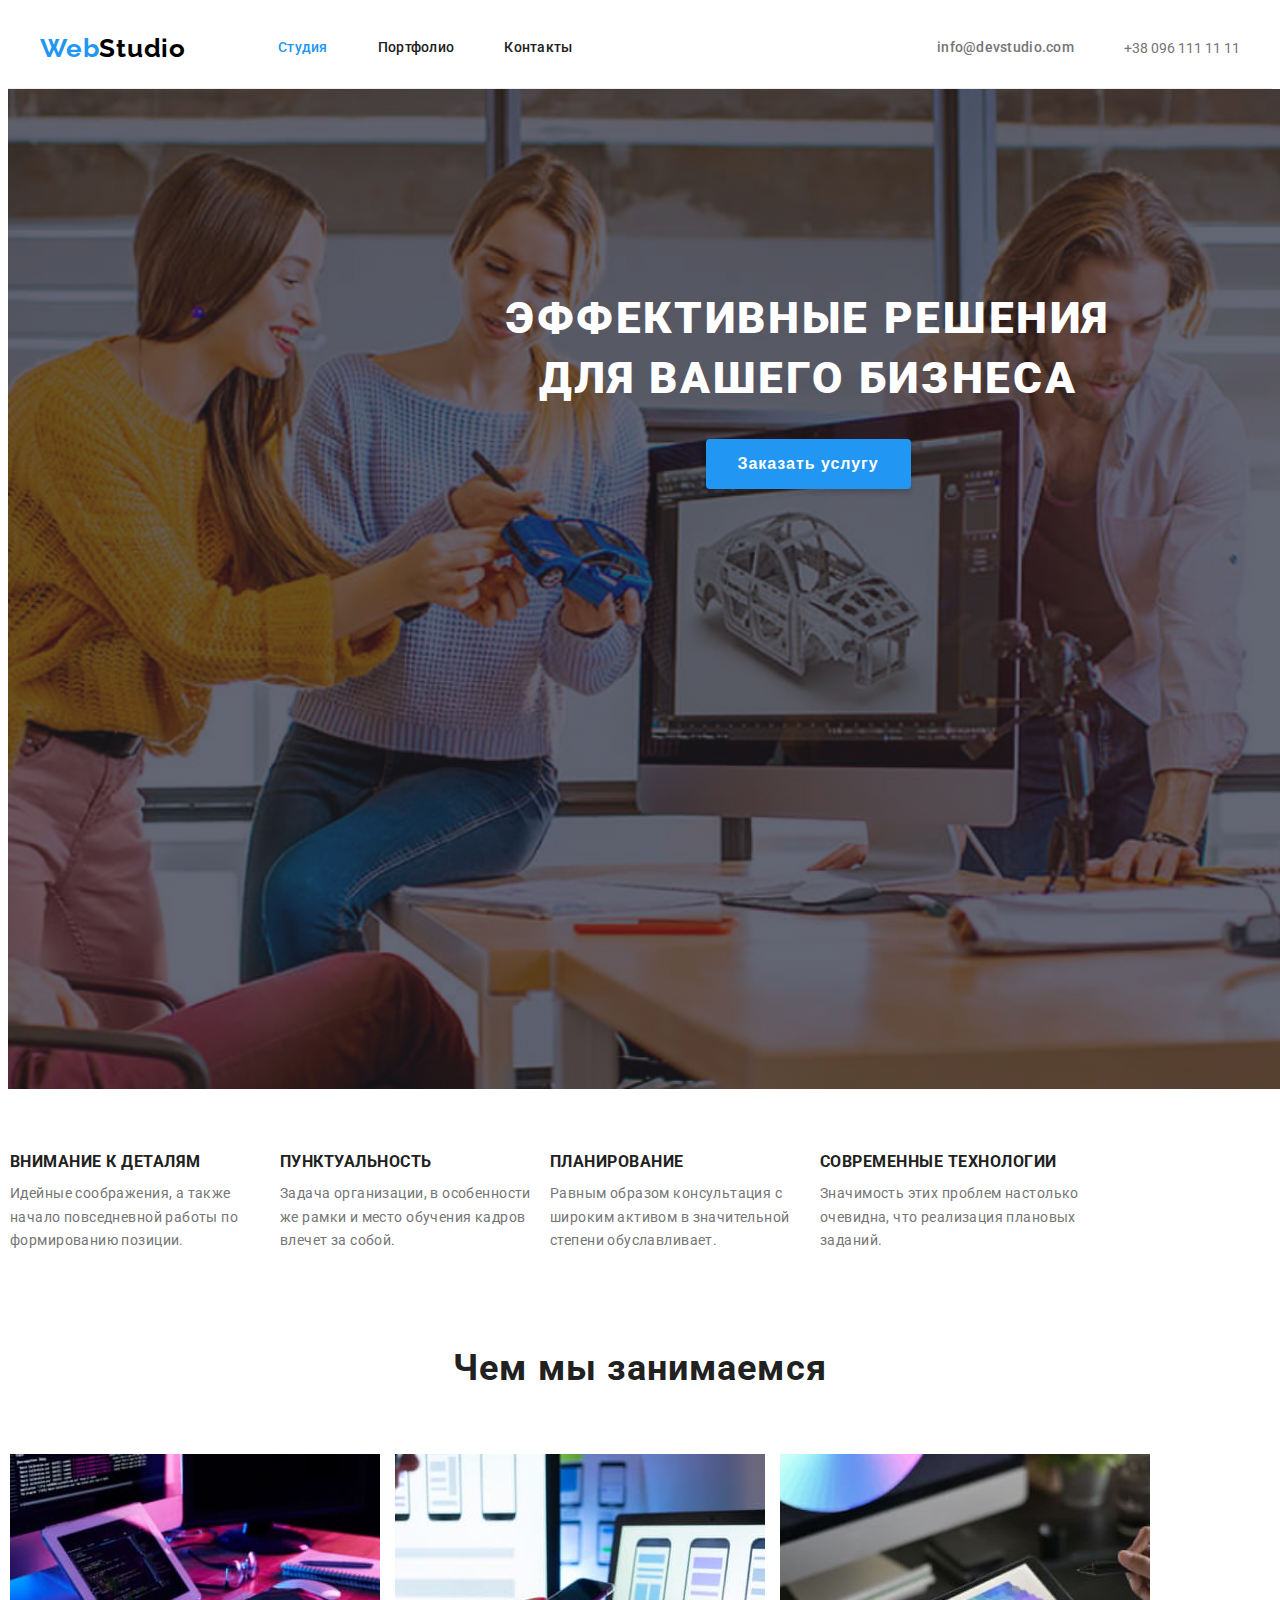
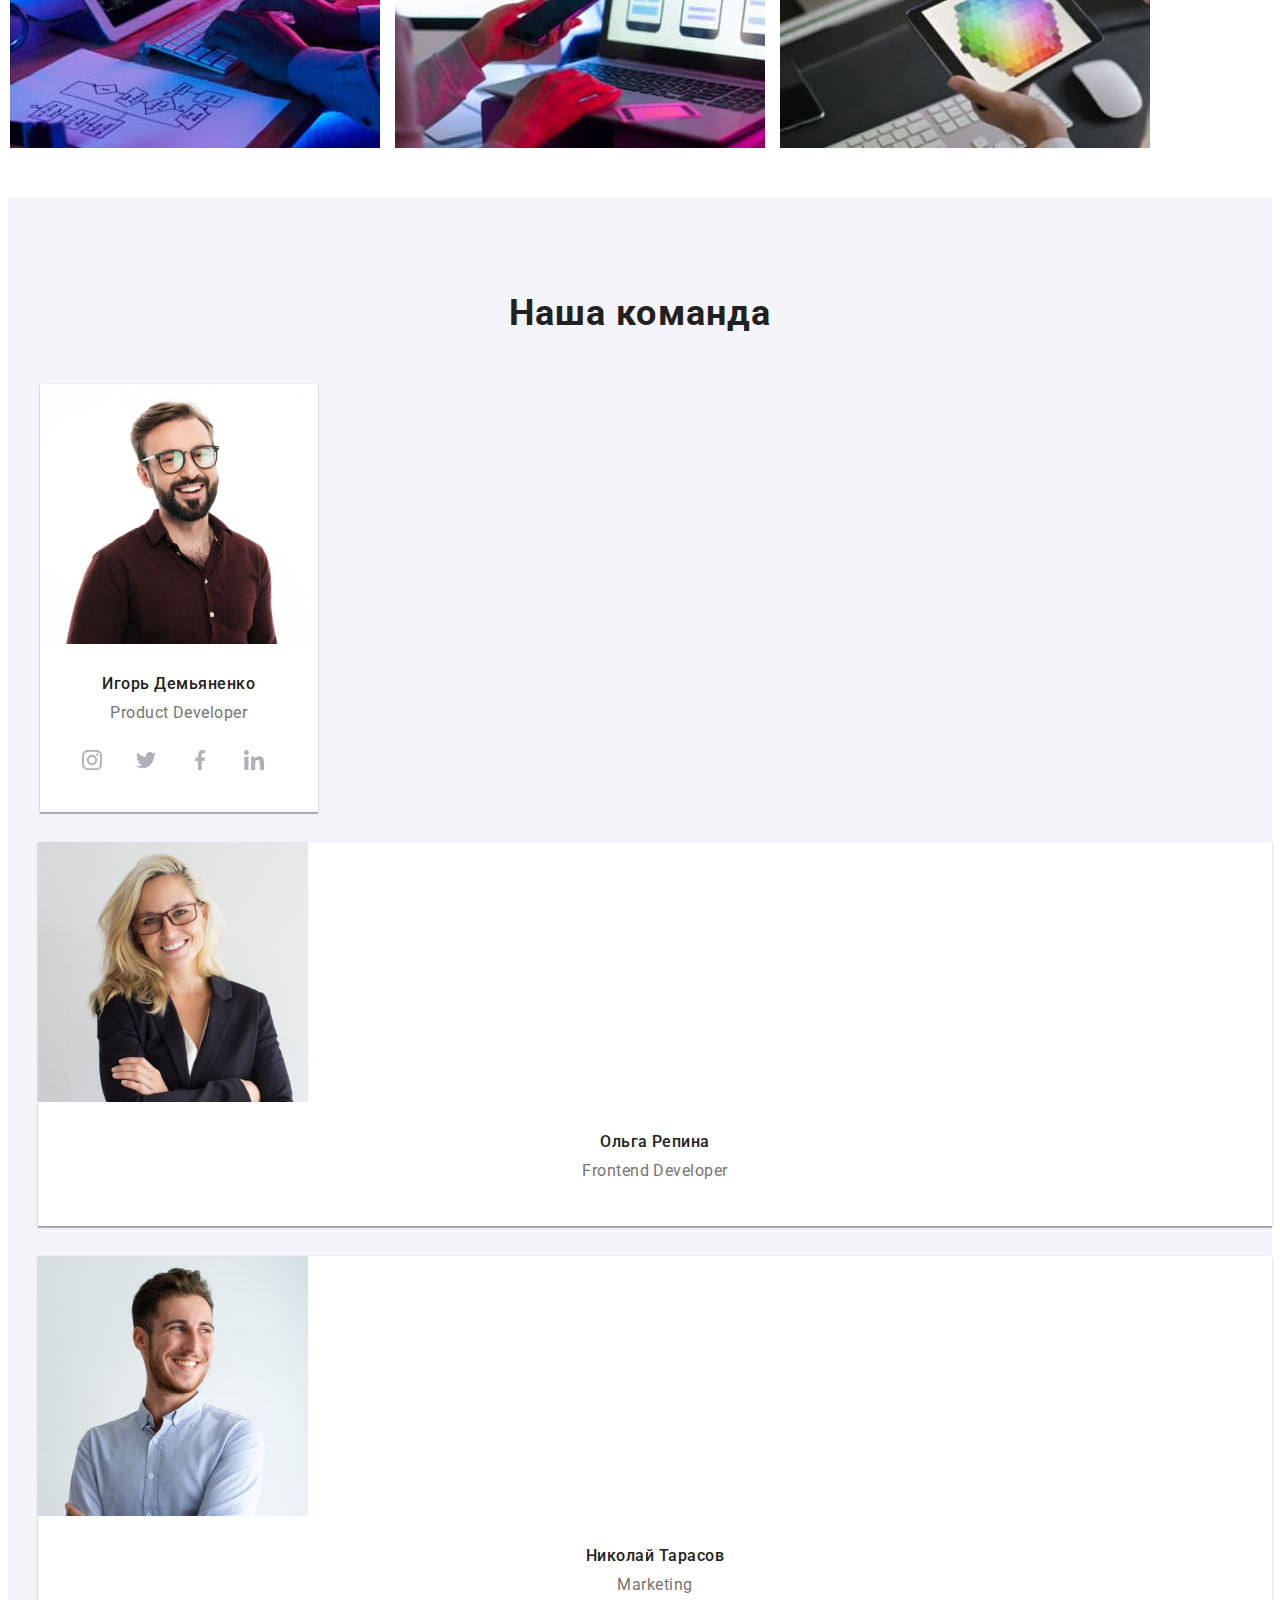
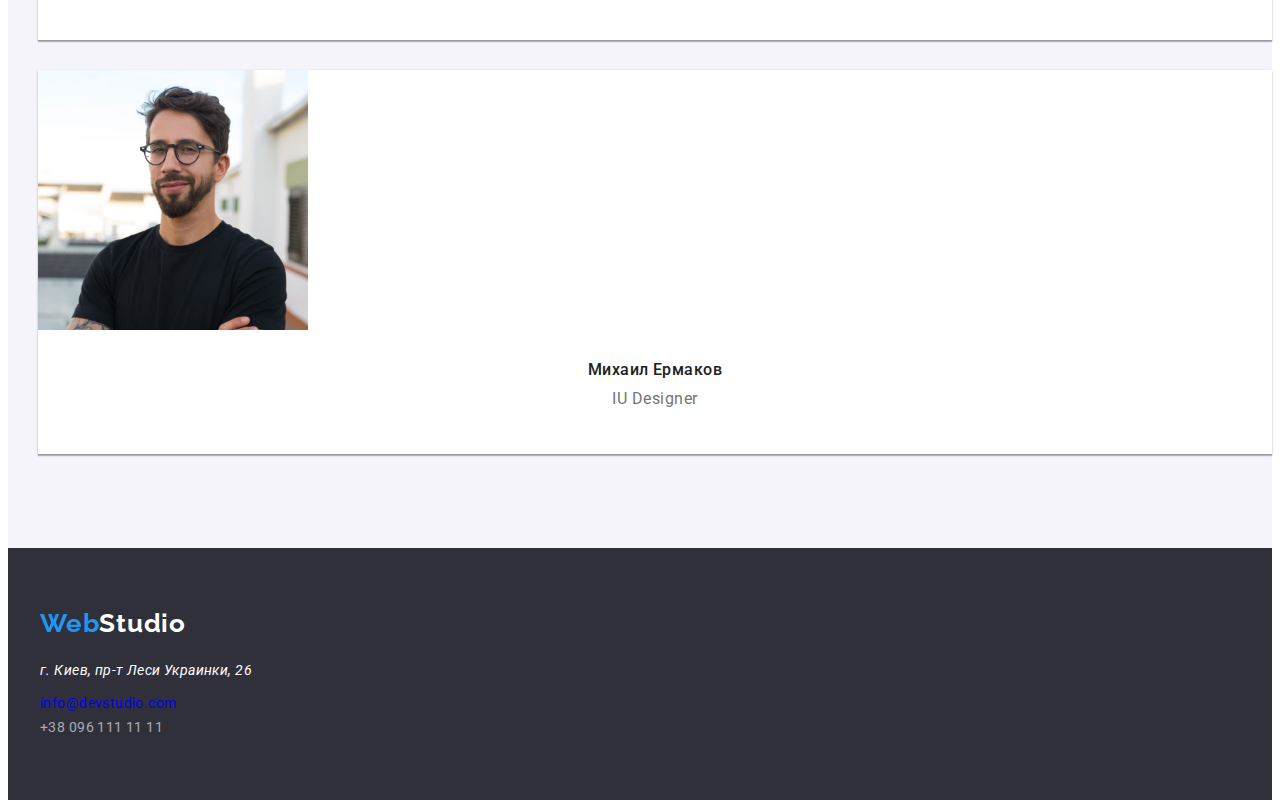
==== index.html @ 24866e7b "test" ====
<!DOCTYPE html>
<html lang="ru">

<head>
    <meta charset="UTF-8">
    <meta http-equiv="X-UA-Compatible" content="IE=edge">
    <meta name="viewport" content="width=device-width, initial-scale=1.0">
    <title>WebStudio</title>
    <link rel="preconnect" href="https://fonts.gstatic.com">
    <link
        href="https://fonts.googleapis.com/css2?family=Raleway:wght@700&family=Roboto:ital,wght@0,500;0,700;0,900;1,400&display=swap"
        rel="stylesheet">
    <link rel="stylesheet" href="https://cdnjs.cloudflare.com/ajax/libs/modern-normalize/1.1.0/modern-normalize.min.css"
        integrity="sha512-wpPYUAdjBVSE4KJnH1VR1HeZfpl1ub8YT/NKx4PuQ5NmX2tKuGu6U/JRp5y+Y8XG2tV+wKQpNHVUX03MfMFn9Q=="
        crossorigin="anonymous" referrerpolicy="no-referrer" />
    <link rel="stylesheet" href="./css/styles.css">
</head>

<body>
    <!-- HEADER -->
    <header class="header">
        <div class="conatainer-header container">
            <nav class="header-nav">
                <a class="logo-link common-link" href="./index.html">Web<span class="studio">Studio</span></a>
                <ul class="menu list">
                    <li class="menu-link-list">
                        <a class="menu-link link active-link" href="./index.html">Студия</a>
                    </li>
                    <li class="menu-link-list">
                        <a class="menu-link link" href="./portfolio.html">Портфолио</a>
                    </li>
                    <li class="menu-link-list">
                        <a class="menu-link link" href="">Контакты</a>
                    </li>
                </ul>
            </nav>
            <ul class="header-contacts list">
                <li>
                    <a class="mail-link link" href="mailto:info@devstudio.com">info@devstudio.com</a>
                </li>
                <li>
                    <a class="tel-link link" href="tel:+380961111111">+38 096 111 11 11</a>
                </li>
            </ul>

        </div>
    </header>
    <!-- END HEADER -->
    <main>
        <!-- HERO -->
        <section class="hero hero-ground">
            <h1 class="hero-title">
                Эффективные решения <br />
                для вашего бизнеса
            </h1>
            <div>
                <button class="modal-button" type="button">Заказать услугу</button>
            </div>
        </section>
        <!--HERO-END-->
        <!-- ABOUT -->
        <section class="section">
            <div class="container">
                <ul class="about-list">
                    <li class="about-list-element">
                        <h3 class="about-paragraph">Внимание к деталям</h3>
                        <p class="about-description">
                            Идейные соображения, а также начало повседневной работы по
                            формированию позиции.
                        </p>
                    </li>
                    <li class="about-list-element">
                        <h3 class="about-paragraph">Пунктуальность</h3>
                        <p class="about-description">
                            Задача организации, в особенности же рамки и место обучения кадров влечет за собой.
                        </p>
                    </li>
                    <li class="about-list-element">
                        <h3 class="about-paragraph">Планирование</h3>
                        <p class="about-description">
                            Равным образом консультация с широким активом в значительной степени обуславливает.
                        </p>
                    </li>
                    <li class="about-list-element">
                        <h3 class="about-paragraph">Современные технологии</h3>
                        <p class="about-description">
                            Значимость этих проблем настолько очевидна, что реализация плановых заданий.
                        </p>
                    </li>
                </ul>
            </div>
        </section>
        <!-- ABOUT -->
        <!--WHAT WE DO-->
        <section>
            <h2 class="section what-we-do">Чем мы занимаемся</h2>
            <div class="container">
                <ul class="wwd-cotainer">
                    <li class="wwd-img">
                        <img src="./images/what-we-do/wwd-1.jpg" alt="клавиатура" width="370" height="294" />
                    </li>
                    <li class="wwd-img">
                        <img src="./images/what-we-do/wwd-2.jpg" alt="ноутбук" width="370" height="294" />
                    </li>
                    <li class="wwd-img">
                        <img src="./images/what-we-do/wwd-3.jpg" alt="планшет" width="370" height="294" />
                    </li>
                </ul>
            </div>
        </section>
        <!--END WHAT WE DO-->
        <!--OUR TEAM-->
        <section class="section our-team">
            <div class="container">
                <h2 class="our-team-list">Наша команда</h2>
                <ul class="our-team-blocks list">
                    <li class="our-team-persons-wrapper">
                        <img src="./images/team/igor-demyanenko-1.jpg" alt="Игорь Демьяненко" width="270"
                            height="260" />
                        <div class="our-team-thumb">
                            <h3 class="teamate-name">Игорь Демьяненко</h3>
                            <p class="teamate-position" lang="en">Product Developer</p>
                            <ul class="social-link-list list">
                                <li class="social-link-item">
                                    <a href="" class="social-link">
                                        <svg class="social-link-icon">
                                            <use href="./images/sprite.svg#icon-instagram"></use>
                                        </svg>
                                    </a>
                                </li>
                                <li class="social-link-item">
                                    <a href="" class="social-link">
                                        <svg class="social-link-icon">
                                            <use href="./images/sprite.svg#icon-twitter"></use>
                                        </svg>
                                    </a>
                                </li>
                                <li class="social-link-item">
                                    <a href="" class="social-link">
                                        <svg class="social-link-icon">
                                            <use href="./images/sprite.svg#icon-facebook"></use>
                                        </svg>
                                    </a>
                                </li>
                                <li class="social-link-item">
                                    <a href="" class="social-link">
                                        <svg class="social-link-icon">
                                            <use href="./images/sprite.svg#icon-linkedin"></use>
                                        </svg>
                                    </a>
                                </li>
                            </ul>


                </ul>

            </div>
            <li class="our-team-persons-wrapper">
                <img src="./images/team/olga-repina-2.jpg" alt="Ольга Репина" width="270" height="260" />
                <div class="our-team-thumb">
                    <h3 class="teamate-name">Ольга Репина</h3>
                    <p class="teamate-position" lang="en">Frontend Developer</p>
                </div>
            <li class="our-team-persons-wrapper">
                <img src="./images/team/nikolay-tarasov-3.jpg" alt="Николай Тарасов" width="270" height="260" />
                <div class="our-team-thumb">
                    <h3 class="teamate-name">Николай Тарасов</h3>
                    <p class="teamate-position" lang="en">Marketing</p>
                </div>
            </li>
            <li class="our-team-persons-wrapper">
                <img src=" ./images/team/mihail-ermakov-4.jpg" alt="Михаил Ермаков" width="270" height="260" />
                <div class="our-team-thumb">
                    <h3 class="teamate-name">Михаил Ермаков</h3>
                    <p class="teamate-position" lang="en">IU Designer</p>

                    </ul>
                </div>
            </li>
            </ul>
            </div>
        </section>
        <!--END OUR TEAM-->
        <!--Our clients-->
        <!--END Our clients-->
    </main>

    <!--FOOTER-->
    <footer class="footer">
        <div class="container">
            <a class="logo-link link" href="./index.html"> Web<span class="logo-studio-footer">Studio</span></a>
            <address>
                <ul>
                    <li class="adress-list-link margin-addres">
                        <a class="adress-link link" href="https://goo.gl/maps/QvbrtsybP3qZeNid7" target="_blank"
                            rel="noopener noreferrer">г. Киев, пр-т Леси Украинки, 26</a>
                    </li>
                    <li class="adress-link mail link">
                        <a class="adress-list-link" href="mailto:info@devstudio.com">info@devstudio.com</a>
                    </li>
                    <li class="adress-list-link">
                        <a class="adress-link link tel" href="tel:+380961111111">+38 096 111 11 11</a>
                    </li>
                </ul>
            </address>
        </div>
    </footer>

</html>
---- css/styles.css ----
/*==GENERAL RULES==*/
:root {
  --accent-color: #2196f3;
  --title-text-color: #ffffff;
  --line: #ececec;
  --secondary-font: 'Raleway', sans-serif;
  --studio-logo: #000000;
  --primary-color: #212121;
  --hero-background: #c4c4c4;
  --hero-gradient: rgba(47, 48, 58, 0.4), rgba(47, 48, 58, 0.4);
  --hero-button: rgba(0, 0, 0, 0.15);
  --margin: 30px;
  --grey-text-color: #757575;
  --our-team-background: #f5f4fa;
  --box-shadow: 0px 1px 3px rgba(0, 0, 0, 0.12), 0px 1px 1px rgba(0, 0, 0, 0.14),
    0px 2px 1px rgba(0, 0, 0, 0.2);
  --background-grey-color: #2f303a;
  --contacts-footer-color: rgba(255, 255, 255, 0.6);
  --porfolio-nav-link-color: #f5f4fa;
  --portfolio-description-color: #eeeeee;
  --porfolio-nav-link-shadow: 0px 3px 1px rgba(0, 0, 0, 0.1), 0px 1px 2px rgba(0, 0, 0, 0.08),
    0px 2px 2px rgba(0, 0, 0, 0.12);
  --social-links: #afb1b8;
  --social-links-bg-f: rgba(255, 255, 255, 0.1);
  --box-shadow: 0px 1px 3px rgba(0, 0, 0, 0.12), 0px 1px 1px rgba(0, 0, 0, 0.14),
    0px 2px 1px rgba(0, 0, 0, 0.2);
}
body {
  font-family: 'Roboto', sans-serif;
  font-style: normal;
  font-weight: 400;
  font-size: 14px;
  color: var(--primary-color);
}
h1,
h2,
h3,
p,
a {
  margin-top: 0;
  margin-bottom: 0;
}
ul,
ol {
  margin-top: 0;
  margin-bottom: 0;
  padding-left: 0;
}
img {
  display: block;
  max-width: 100%;
}

li {
  list-style-type: none;
}

a {
  text-decoration: none;
}
.container {
  width: 1200px;
  margin-left: auto;
  margin-right: auto;
  padding-left: 15px;
  padding-right: 15px;
}

.section {
  padding-top: 94px;
  padding-bottom: 94px;
}

.list {
  list-style: none;
}

.common-link {
  text-decoration: none;
  color: inherit;
}
/*===END GENERAL RULES===*/
/*=====HEADER=====*/
.header {
  background-color: var(--title-text-color);
  border-bottom: 1px solid var(--line);
}
.conatainer-header {
  display: flex;
  align-items: center;
}
.link {
  text-decoration: none;
  color: inherit;
}
/*=HEADER-NAV=*/
.header-nav {
  display: flex;
  align-items: center;
}
.logo-link {
  font-family: inherit;
  font-style: inherit;
  font-weight: 700;
  font-family: var(--secondary-font);
  font-size: 26px;
  line-height: 1.19;
  letter-spacing: 0.03em;
  color: var(--accent-color);
}
.studio {
  color: var(--studio-logo);
}
.header-nav .logo-link {
  margin-right: 92px;
}
.menu {
  display: flex;
  align-items: center;
}
.menu-link-list:not(:last-child) {
  margin-right: 50px;
}
.menu-link-list {
  color: var(--primary-color);
}
.menu-link.active-link {
  color: var(--accent-color);
}
.menu-link:hover,
.menu-link:focus {
  color: var(--accent-color);
}
.menu-link,
.mail-link,
.tel-link-header {
  display: inline-block;
  padding-top: 32px;
  padding-bottom: 32px;
  font-weight: 500;
  line-height: 1.14;
  letter-spacing: 0.02em;
}
/*=END-HEADER-NAV=*/
/*=HEADER-CONTACTS=*/
.header-contacts {
  display: flex;
  align-items: center;
  margin-left: auto;
}
.mail-link {
  display: flex;
  align-items: center;
}
.mail-link {
  margin-right: 50px;
}
.mail-link,
.tel-link {
  color: var(--grey-text-color);
}
.mail-link:hover,
.mail-link:focus {
  color: var(--accent-color);
}
.tel-link-header:hover,
.tel-link-header:focus {
  color: var(--accent-color);
}
.menu-icon {
  margin-right: 10px;
}
.menu-icon {
  fill: var(--grey-text-color);
}

.mail-link:hover .menu-icon,
.mail-link:focus .menu-icon {
  fill: var(--accent-color);
}
/*=END-HEADER-CONTACTS=*/
/*=====END HEADER=====*/
/*=====HERO=====*/
.hero {
  background-color: var(--hero-background);
  text-align: center;
  padding-top: 200px;
  padding-bottom: 200px;
}
.hero-ground {
  height: 600px;
  width: 1600px;
  margin-left: auto;
  margin-right: auto;

  background-image: linear-gradient(var(--hero-gradient)),
    url('../images/background/hero-back-or.png');
  background-size: cover;
  background-position: center;
  background-repeat: no-repeat;
}
.hero-title {
  letter-spacing: 0.06em;
  text-transform: uppercase;
  margin-bottom: 30px;
  color: var(--title-text-color);
  font-weight: 900;
  font-size: 44px;
  line-height: 1.36;
}
.modal-button {
  font-weight: 700;
  font-size: 16px;
  line-height: 1.88;
  /* identical to box height, or 187% */

  display: inline-block;
  align-items: center;
  text-align: center;
  letter-spacing: 0.06em;

  color: var(--title-text-color);
}
.modal-button {
  cursor: pointer;
  background-color: var(--accent-color);
  box-shadow: 0px 4px 4px var(--hero-button);
  border-radius: 4px;
  padding-left: 32px;
  padding-right: 32px;
  padding-top: 10px;
  padding-bottom: 10px;
  border: none;
}
/*==========END HERO========*/

/*===========ABOUT==========*/
.about-list {
  display: flex;
  flex-wrap: wrap;
  margin-top: calc(-1 * var(--margin));
  margin-left: calc(-1 * var(--margin));
}
.about-list-element {
  /* width: 270px; */
  width: 270px;
}
.about-list-element {
  display: flex;
  flex-wrap: wrap;
  justify-content: space-between;
}
.about-paragraph {
  font-weight: 700;
  line-height: 1.14;
  letter-spacing: 0.03em;
  text-transform: uppercase;
  margin-bottom: 10px;
}
.about-description {
  line-height: 1.71;
  letter-spacing: 0.03em;
  color: var(--grey-text-color);
}
/*===========END ABOUT==========*/
/*===========WHAT WE DO==========*/
/*=========== END WHAT WE DO==========*/
.what-we-do {
  padding-top: 0px;
}
.what-we-do,
.our-team {
  font-weight: 700;
  font-size: 36px;
  line-height: 1.17;
  text-align: center;
  letter-spacing: 0.03em;
}

.wwd-cotainer {
  margin-bottom: 50px;
}

.wwd-cotainer {
  display: flex;
  flex-wrap: wrap;
  margin-top: calc(-1 * var(--margin));
  margin-left: calc(-1 * var(--margin));
}

.wwd-img:not(:last-child) {
  width: 370px;
  height: 294px;
  margin-right: 15px;
}

/*=========== END WHAT WE DO==========*/
/*=========== OUR TEAM==========*/
.our-team {
  background-color: var(--our-team-background);
}
.our-team-list {
  font-weight: 700;
  font-size: 36px;
  line-height: 1.17;
  text-align: center;
  letter-spacing: 0.03em;
}
.our-team-list {
  margin-bottom: 50px;
}
.teamate-name,
.teamate-position {
  font-weight: 500;
  font-size: 16px;
  line-height: 1.19;
  text-align: center;
  letter-spacing: 0.03em;
  margin-bottom: 10px;
}
.teamate-position {
  font-weight: 400;
  letter-spacing: 0.03em;
  margin-bottom: 16px;
  color: var(--grey-text-color);
}
.our-team-persons-wrapper {
  flex-basis: calc(100% / 4 - 30px);
  margin-top: var(--margin);
  margin-left: var(--margin);
  background: var(--title-text-color);

  box-shadow: var(--box-shadow);
}
.our-team-thumb {
  padding: 30px;
}
.our-team-blocks {
  display: flex;
  flex-wrap: wrap;
  margin-top: calc(-1 * var(--margin));
  margin-left: calc(-1 * var(--margin));
}

/*social-links*/
.social-link-list {
  display: flex;
}

.social-link-item:not(:last-child) {
  margin-right: 10px;
}

.social-link-item {
  width: 44px;
  height: 44px;
}

.social-link {
  display: flex;
  justify-content: center;
  align-items: center;
  width: 100%;
  height: 100%;
  border-radius: 50%;
  background-color: var(--title-text-color);
}

.social-link:hover,
.social-link:focus {
  background-color: var(--accent-color);
}

.social-link:hover .social-link-icon,
.social-link:focus .social-link-icon {
  fill: var(--title-text-color);
}

.social-link-icon {
  width: 20px;
  height: 20px;
  fill: var(--social-links);
}
/*END social links==*/

/*===========END OUR TEAM==========*/

/*============= Our clients==============*/
.clients-list {
  display: flex;
  margin-top: calc(-1 * var(--margin));
  margin-left: calc(-1 * var(--margin));
}

.clients-list-items {
  flex-basis: calc(100% / 4 - 30px);
  margin-top: var(--margin);
  margin-left: var(--margin);
}

.clients-links {
  display: flex;
  justify-content: center;
  align-items: center;
  width: 170px;
  height: 92px;
  border: 1px solid var(--social-links);
  border-radius: 4px;
}

.clients-links-icons {
  fill: var(--social-links);
}

.clients-links:hover,
.clients-links:focus {
  border: 1px solid var(--accent-color);
  border-radius: 4px;
}

.clients-links:hover .clients-links-icons,
.clients-links:focus .clients-links-icons {
  fill: var(--accent-color);
}

/*============= Our clients==============*/
/*===========FOOTER==========*/
.footer {
  padding-top: 60px;
  padding-bottom: 60px;
  background-color: var(--background-grey-color);
}
.flex-position {
  display: flex;
  align-items: baseline;
}
.logo-studio-footer {
  font-family: var(--secondary-font);
  font-weight: 700;
  font-size: 26px;
  line-height: 1.19;
  letter-spacing: 0.03em;
  color: var(--title-text-color);
}
.adress-list-link:not(:last-child) {
  margin-bottom: 9px;
  margin-top: 20px;
}

.adress-link {
  line-height: 1.71;
  letter-spacing: 0.03em;
  color: var(--title-text-color);
}
.adress-link:hover,
.adress-link:focus {
  color: var(--accent-color);
}
.adress-list-link:not(:last-child) {
  margin-bottom: 9px;
}
.mail,
.tel {
  color: var(--contacts-footer-color);
  font-style: normal;
}

/*=========END FOOTER==========*/
/*===END WebStudio PAGE===*/
/*=========PORTFOLIO PAGE=====*/
/*===BUTTONS NAV===*/
.portfolio-nav {
  display: flex;
  justify-content: center;
  margin-bottom: 50px;
}
.porfolio-nav-item:not(:last-child) {
  margin-right: 8px;
}
.porfolio-nav-link {
  background-color: var(--porfolio-nav-link-color);
  border-radius: 4px;
  cursor: pointer;
  padding-left: 22px;
  padding-right: 22px;
  padding-top: 6px;
  padding-bottom: 6px;
  border: none;
}
.porfolio-nav-link:hover,
.porfolio-nav-link:focus {
  background-color: var(--accent-color);
  color: var(--title-text-color);
  box-shadow: var(--porfolio-nav-link-shadow);
}
.porfolio-nav-link {
  font-family: inherit;
  font-weight: 500;
  font-size: 16px;
  line-height: 1.63;
  text-align: center;
  letter-spacing: 0.03em;
}
/*===END BUTTONS NAV===*/
/*=========PORTFOLIO SECTION=====*/
.portfolio {
  display: flex;
  flex-wrap: wrap;
  margin-top: calc(-1 * var(--margin));
  margin-left: calc(-1 * var(--margin));
}
.portfolio-flex-element:hover,
.portfolio-flex-element:focus {
  box-shadow: var(--box-shadow-pr);
}
.portfolio-flex-element {
  flex-basis: calc(100% / 3 - var(--margin));
  margin-top: var(--margin);
  margin-left: var(--margin);
}
.portfolio-description {
  padding: 20px 24px;
  background: var(--title-text-color);
  border-right: 1px solid var(--portfolio-description-color);
  border-bottom: 1px solid var(--portfolio-description-color);
  border-left: 1px solid var(--portfolio-description-color);
}
.project-name {
  font-weight: 700;
  font-size: 18px;
  line-height: 2;
  /* identical to box height, or 200% */

  letter-spacing: 0.06em;
  margin-bottom: 4px;
}
.project-type {
  font-size: 16px;
  line-height: 1.88;
  letter-spacing: 0.03em;
  color: var(--grey-text-color);
}
/*===END PORTFOLIO MAIN SECTION===*/
/*=========END PORTFOLIO PAGE=====*/
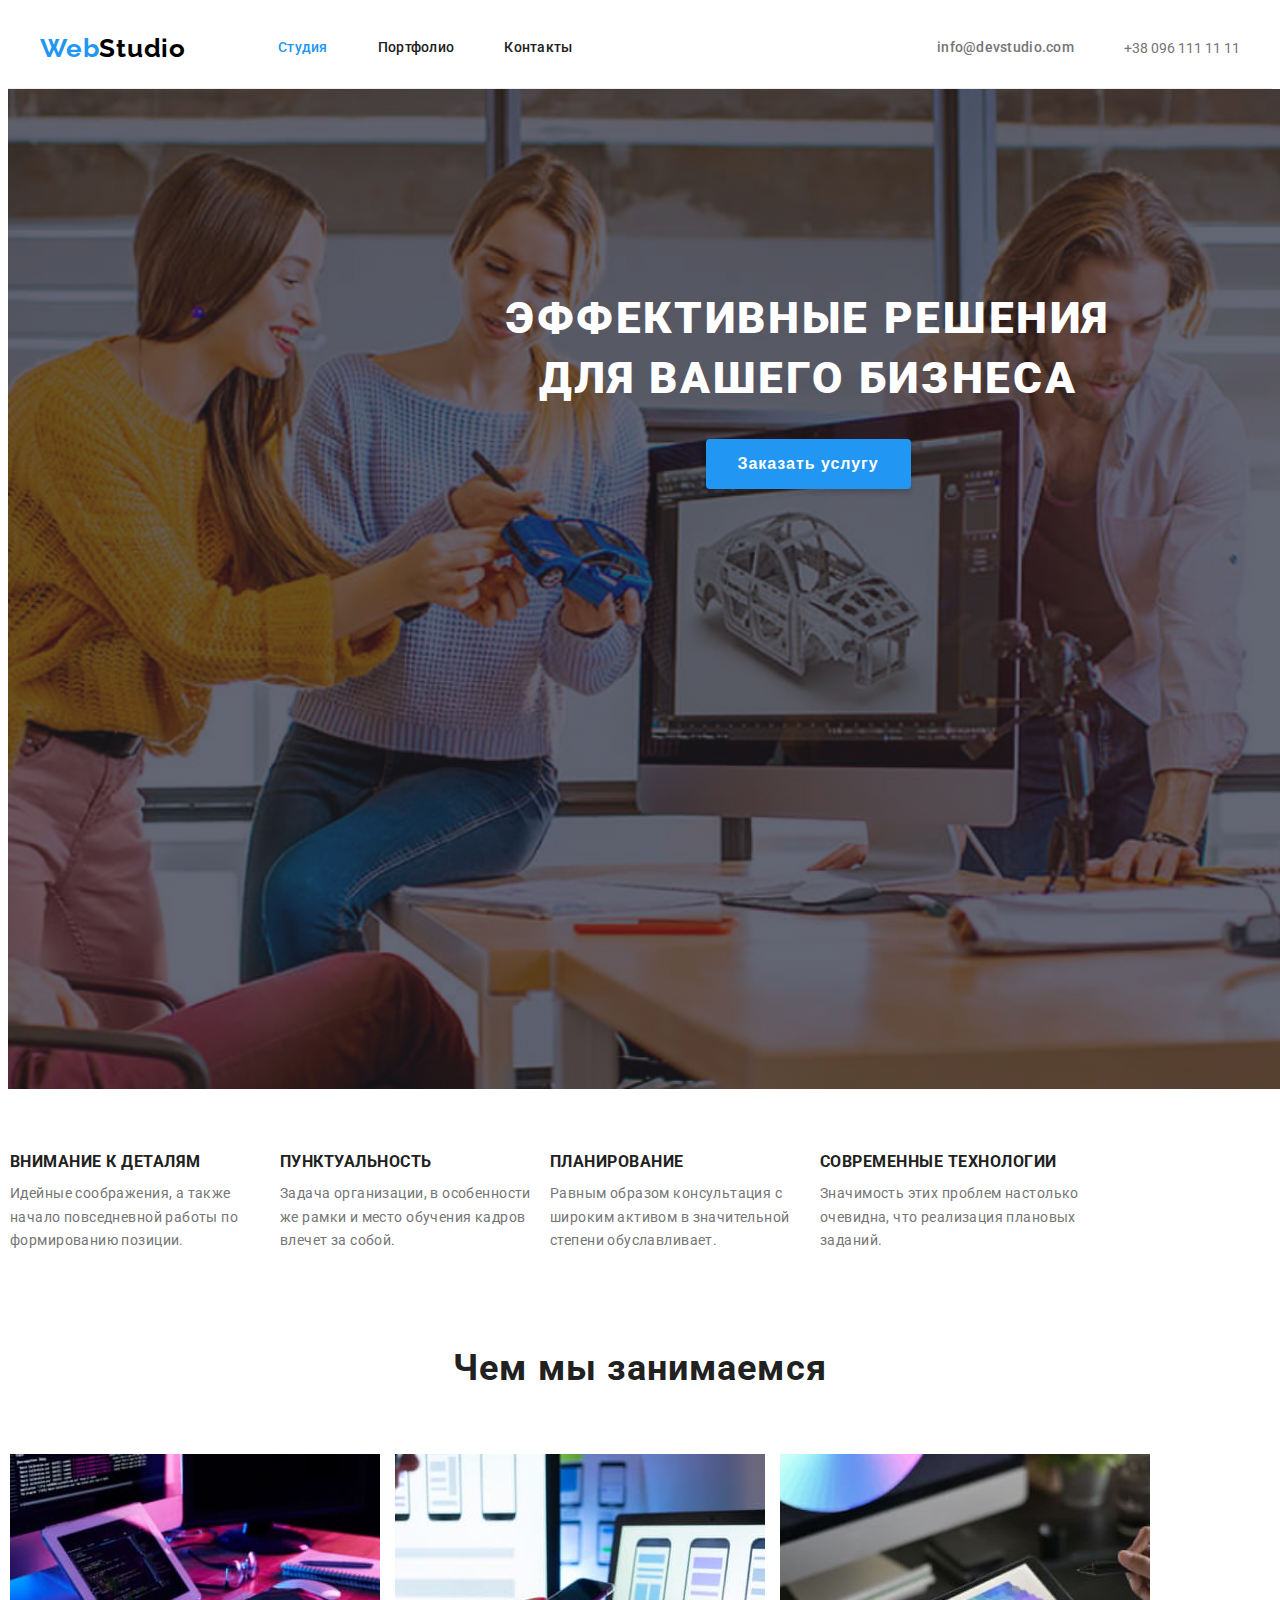
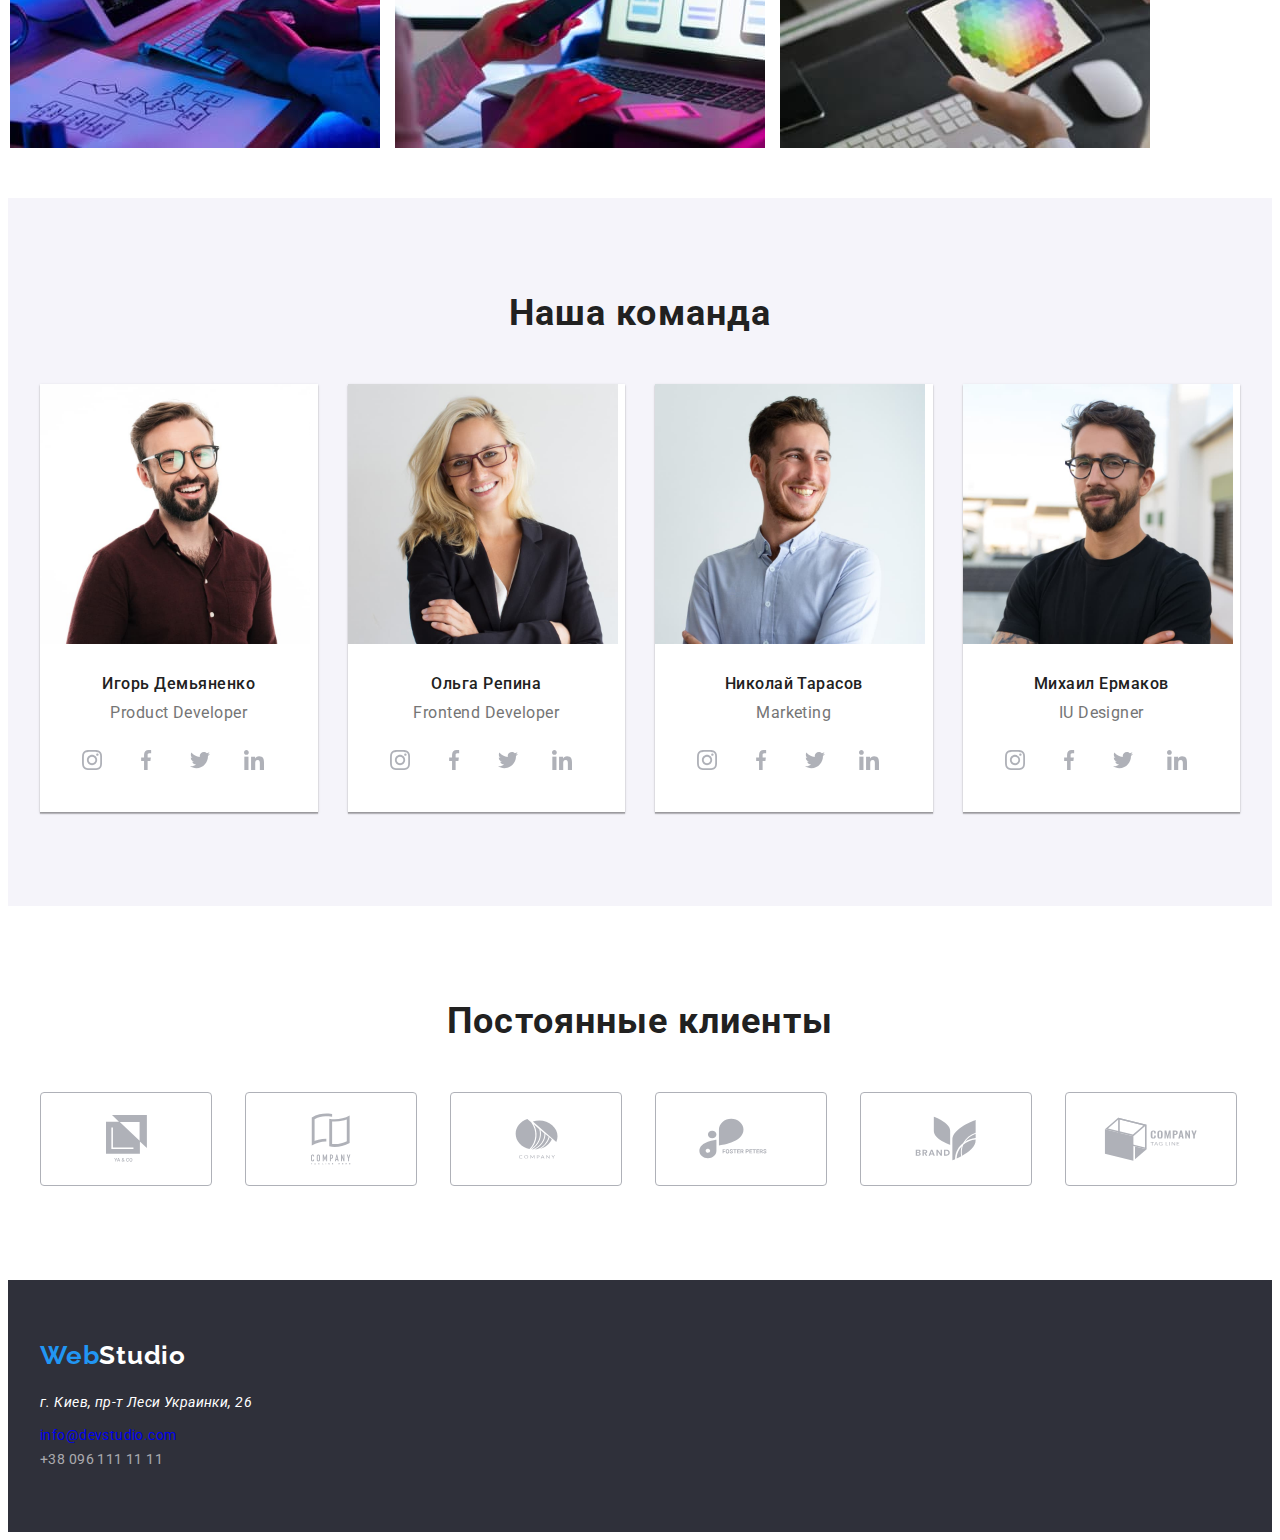
==== commit 60c10136: "2-sections-svg-done" ====
--- a/index.html
+++ b/index.html
@@ -98,7 +98,7 @@
                 <ul class="wwd-cotainer">
                     <li class="wwd-img">
                         <img src="./images/what-we-do/wwd-1.jpg" alt="клавиатура" width="370" height="294" />
-                    </li>
+                    </li class="container-wwd-img">
                     <li class="wwd-img">
                         <img src="./images/what-we-do/wwd-2.jpg" alt="ноутбук" width="370" height="294" />
                     </li>
@@ -131,6 +131,13 @@
                                 <li class="social-link-item">
                                     <a href="" class="social-link">
                                         <svg class="social-link-icon">
+                                            <use href="./images/sprite.svg#icon-facebook"></use>
+                                        </svg>
+                                    </a>
+                                </li>
+                                <li class="social-link-item">
+                                    <a href="" class="social-link">
+                                        <svg class="social-link-icon">
                                             <use href="./images/sprite.svg#icon-twitter"></use>
                                         </svg>
                                     </a>
@@ -138,6 +145,29 @@
                                 <li class="social-link-item">
                                     <a href="" class="social-link">
                                         <svg class="social-link-icon">
+                                            <use href="./images/sprite.svg#icon-linkedin"></use>
+                                        </svg>
+                                    </a>
+                                </li>
+                            </ul>
+                        </div>
+                    </li>
+                    <li class="our-team-persons-wrapper">
+                        <img src="./images/team/olga-repina-2.jpg" alt="Ольга Репина" width="270" height="260" />
+                        <div class="our-team-thumb">
+                            <h3 class="teamate-name">Ольга Репина</h3>
+                            <p class="teamate-position" lang="en">Frontend Developer</p>
+                            <ul class="social-link-list list">
+                                <li class="social-link-item">
+                                    <a href="" class="social-link">
+                                        <svg class="social-link-icon">
+                                            <use href="./images/sprite.svg#icon-instagram"></use>
+                                        </svg>
+                                    </a>
+                                </li>
+                                <li class="social-link-item">
+                                    <a href="" class="social-link">
+                                        <svg class="social-link-icon">
                                             <use href="./images/sprite.svg#icon-facebook"></use>
                                         </svg>
                                     </a>
@@ -145,43 +175,150 @@
                                 <li class="social-link-item">
                                     <a href="" class="social-link">
                                         <svg class="social-link-icon">
+                                            <use href="./images/sprite.svg#icon-twitter"></use>
+                                        </svg>
+                                    </a>
+                                </li>
+                                <li class="social-link-item">
+                                    <a href="" class="social-link">
+                                        <svg class="social-link-icon">
                                             <use href="./images/sprite.svg#icon-linkedin"></use>
                                         </svg>
                                     </a>
                                 </li>
                             </ul>
-
-
-                </ul>
-
-            </div>
-            <li class="our-team-persons-wrapper">
-                <img src="./images/team/olga-repina-2.jpg" alt="Ольга Репина" width="270" height="260" />
-                <div class="our-team-thumb">
-                    <h3 class="teamate-name">Ольга Репина</h3>
-                    <p class="teamate-position" lang="en">Frontend Developer</p>
-                </div>
-            <li class="our-team-persons-wrapper">
-                <img src="./images/team/nikolay-tarasov-3.jpg" alt="Николай Тарасов" width="270" height="260" />
-                <div class="our-team-thumb">
-                    <h3 class="teamate-name">Николай Тарасов</h3>
-                    <p class="teamate-position" lang="en">Marketing</p>
-                </div>
-            </li>
-            <li class="our-team-persons-wrapper">
-                <img src=" ./images/team/mihail-ermakov-4.jpg" alt="Михаил Ермаков" width="270" height="260" />
-                <div class="our-team-thumb">
-                    <h3 class="teamate-name">Михаил Ермаков</h3>
-                    <p class="teamate-position" lang="en">IU Designer</p>
-
-                    </ul>
-                </div>
-            </li>
-            </ul>
+                        </div>
+                    </li>
+
+                    </li>
+                    <li class="our-team-persons-wrapper">
+                        <img src="./images/team/nikolay-tarasov-3.jpg" alt="Николай Тарасов" width="270" height="260" />
+                        <div class="our-team-thumb">
+                            <h3 class="teamate-name">Николай Тарасов</h3>
+                            <p class="teamate-position" lang="en">Marketing</p>
+                            <ul class="social-link-list list">
+                                <li class="social-link-item">
+                                    <a href="" class="social-link">
+                                        <svg class="social-link-icon">
+                                            <use href="./images/sprite.svg#icon-instagram"></use>
+                                        </svg>
+                                    </a>
+                                </li>
+                                <li class="social-link-item">
+                                    <a href="" class="social-link">
+                                        <svg class="social-link-icon">
+                                            <use href="./images/sprite.svg#icon-facebook"></use>
+                                        </svg>
+                                    </a>
+                                </li>
+                                <li class="social-link-item">
+                                    <a href="" class="social-link">
+                                        <svg class="social-link-icon">
+                                            <use href="./images/sprite.svg#icon-twitter"></use>
+                                        </svg>
+                                    </a>
+                                </li>
+                                <li class="social-link-item">
+                                    <a href="" class="social-link">
+                                        <svg class="social-link-icon">
+                                            <use href="./images/sprite.svg#icon-linkedin"></use>
+                                        </svg>
+                                    </a>
+                                </li>
+                            </ul>
+
+                        </div>
+                    </li>
+                    <li class="our-team-persons-wrapper">
+                        <img src=" ./images/team/mihail-ermakov-4.jpg" alt="Михаил Ермаков" width="270" height="260" />
+                        <div class="our-team-thumb">
+                            <h3 class="teamate-name">Михаил Ермаков</h3>
+                            <p class="teamate-position" lang="en">IU Designer</p>
+                            <ul class="social-link-list list">
+                                <li class="social-link-item">
+                                    <a href="" class="social-link">
+                                        <svg class="social-link-icon">
+                                            <use href="./images/sprite.svg#icon-instagram"></use>
+                                        </svg>
+                                    </a>
+                                </li>
+                                <li class="social-link-item">
+                                    <a href="" class="social-link">
+                                        <svg class="social-link-icon">
+                                            <use href="./images/sprite.svg#icon-facebook"></use>
+                                        </svg>
+                                    </a>
+                                </li>
+                                <li class="social-link-item">
+                                    <a href="" class="social-link">
+                                        <svg class="social-link-icon">
+                                            <use href="./images/sprite.svg#icon-twitter"></use>
+                                        </svg>
+                                    </a>
+                                </li>
+                                <li class="social-link-item">
+                                    <a href="" class="social-link">
+                                        <svg class="social-link-icon">
+                                            <use href="./images/sprite.svg#icon-linkedin"></use>
+                                        </svg>
+                                    </a>
+                                </li>
+                            </ul>
+                        </div>
+                    </li>
+                </ul>
             </div>
         </section>
         <!--END OUR TEAM-->
         <!--Our clients-->
+        <section class="section container">
+            <h2 class="our-team-list">Постоянные клиенты</h2>
+            <ul class="client-list list">
+                <li class="client-list-items">
+                    <a href="" class="client-link">
+                        <svg class="client-link-icons" width="41px" height="47px">
+                            <use href="./images/sprite.svg#icon-client1"></use>
+                        </svg>
+                    </a>
+                </li>
+                <li class="client-list-items">
+                    <a href="" class="client-link">
+                        <svg class="client-link-icons" width="40px" height="52px">
+                            <use href="./images/sprite.svg#icon-client2"></use>
+                        </svg>
+                    </a>
+                </li>
+                <li class="client-list-items">
+                    <a href="" class="client-link">
+                        <svg class="client-link-icons" width="43px" height="41px">
+                            <use href="./images/sprite.svg#icon-client3"></use>
+                        </svg>
+                    </a>
+                </li>
+                <li class="client-list-items">
+                    <a href="" class="client-link">
+                        <svg class="client-link-icons" width="84px" height="41px">
+                            <use href="./images/sprite.svg#icon-client4"></use>
+                        </svg>
+                    </a>
+                </li>
+                <li class="client-list-items">
+                    <a href="" class="client-link">
+                        <svg class="client-link-icons" width="62px" height="45px">
+                            <use href="./images/sprite.svg#icon-client5"></use>
+                        </svg>
+                    </a>
+                </li>
+                <li class="client-list-items">
+                    <a href="" class="client-link">
+                        <svg class="client-link-icons" width="94px" height="44px">
+                            <use href="./images/sprite.svg#icon-client6"></use>
+                        </svg>
+                    </a>
+                </li>
+            </ul>
+
+        </section>
         <!--END Our clients-->
     </main>
 
@@ -195,7 +332,7 @@
                         <a class="adress-link link" href="https://goo.gl/maps/QvbrtsybP3qZeNid7" target="_blank"
                             rel="noopener noreferrer">г. Киев, пр-т Леси Украинки, 26</a>
                     </li>
-                    <li class="adress-link mail link">
+                    <li class="adress-link link mail">
                         <a class="adress-list-link" href="mailto:info@devstudio.com">info@devstudio.com</a>
                     </li>
                     <li class="adress-list-link">
--- a/css/styles.css
+++ b/css/styles.css
@@ -386,19 +386,19 @@
 /*===========END OUR TEAM==========*/
 
 /*============= Our clients==============*/
-.clients-list {
+.client-list {
   display: flex;
   margin-top: calc(-1 * var(--margin));
   margin-left: calc(-1 * var(--margin));
 }
 
-.clients-list-items {
+.client-list-items {
   flex-basis: calc(100% / 4 - 30px);
   margin-top: var(--margin);
   margin-left: var(--margin);
 }
 
-.clients-links {
+.client-link {
   display: flex;
   justify-content: center;
   align-items: center;
@@ -408,18 +408,18 @@
   border-radius: 4px;
 }
 
-.clients-links-icons {
+.client-link-icons {
   fill: var(--social-links);
 }
 
-.clients-links:hover,
-.clients-links:focus {
+.client-link:hover,
+.client-link:focus {
   border: 1px solid var(--accent-color);
   border-radius: 4px;
 }
 
-.clients-links:hover .clients-links-icons,
-.clients-links:focus .clients-links-icons {
+.client-link:hover .client-link-icons,
+.client-link:focus .client-link-icons {
   fill: var(--accent-color);
 }
 
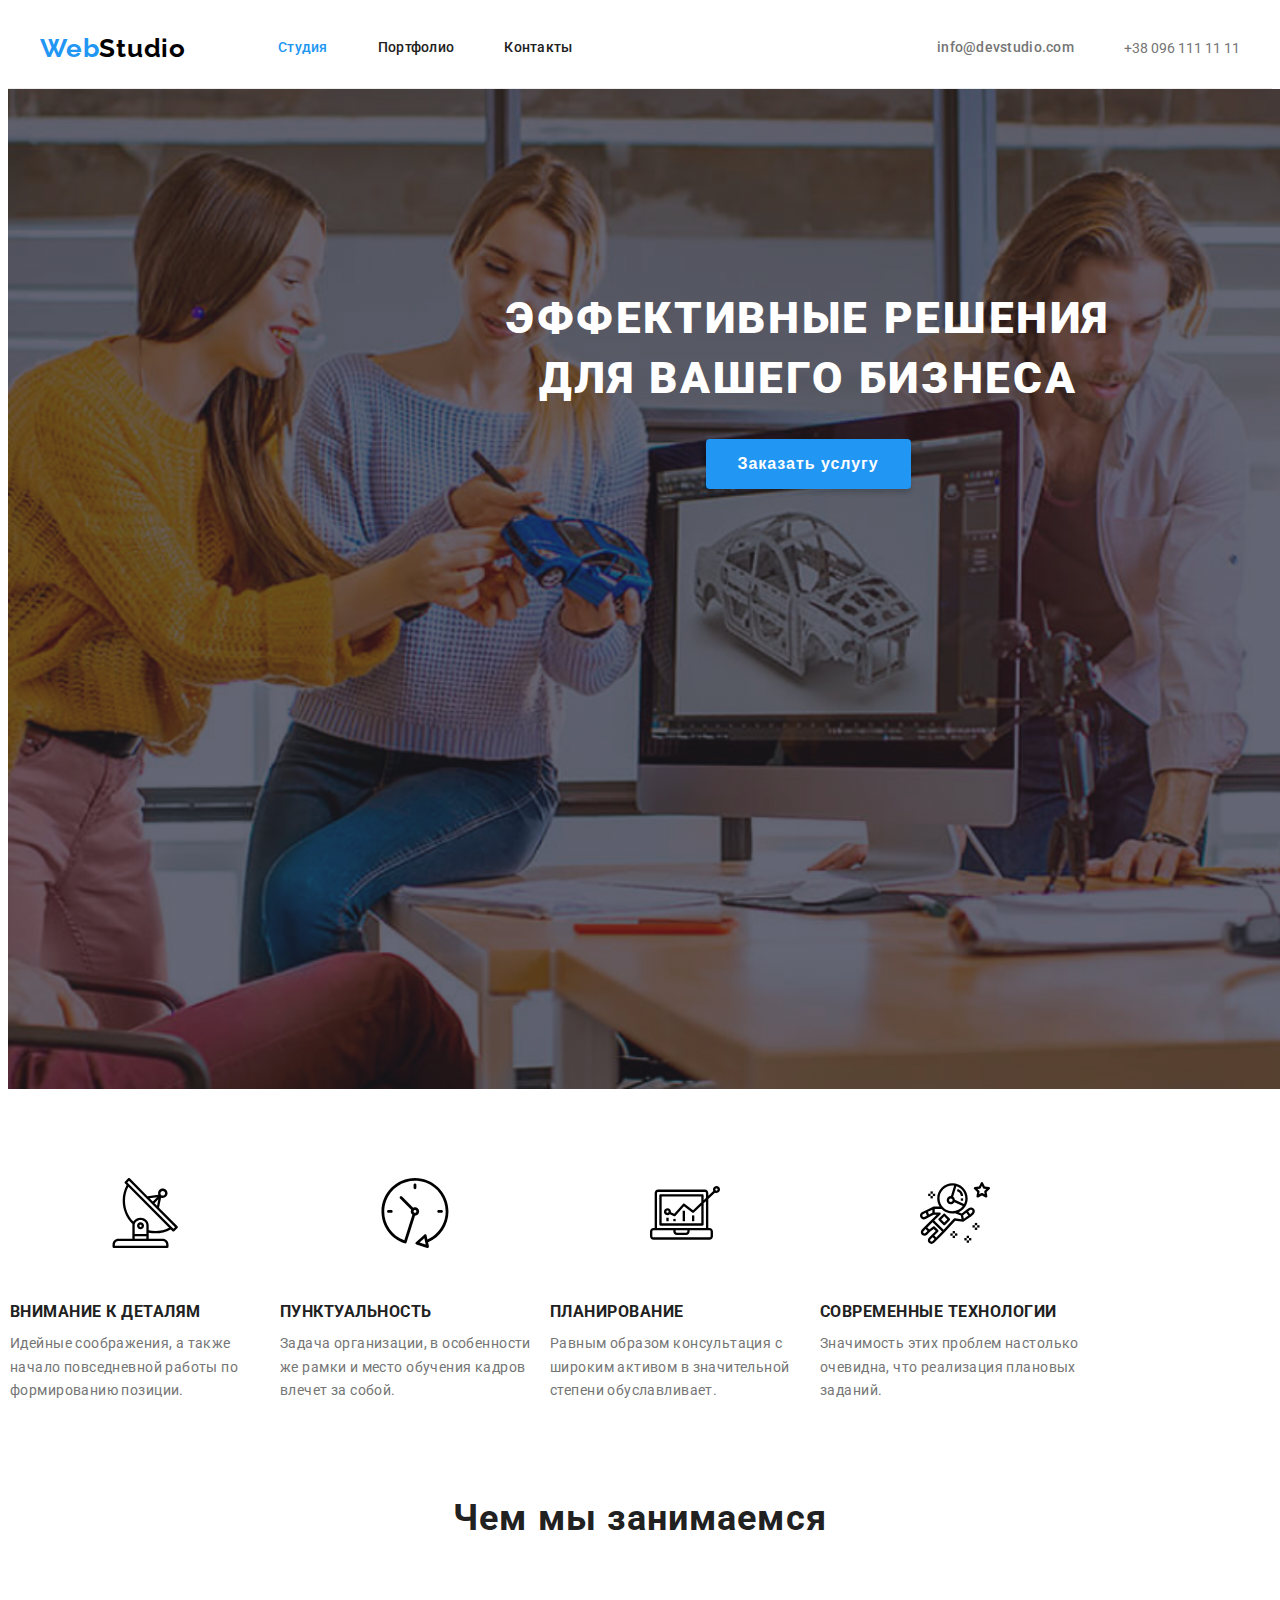
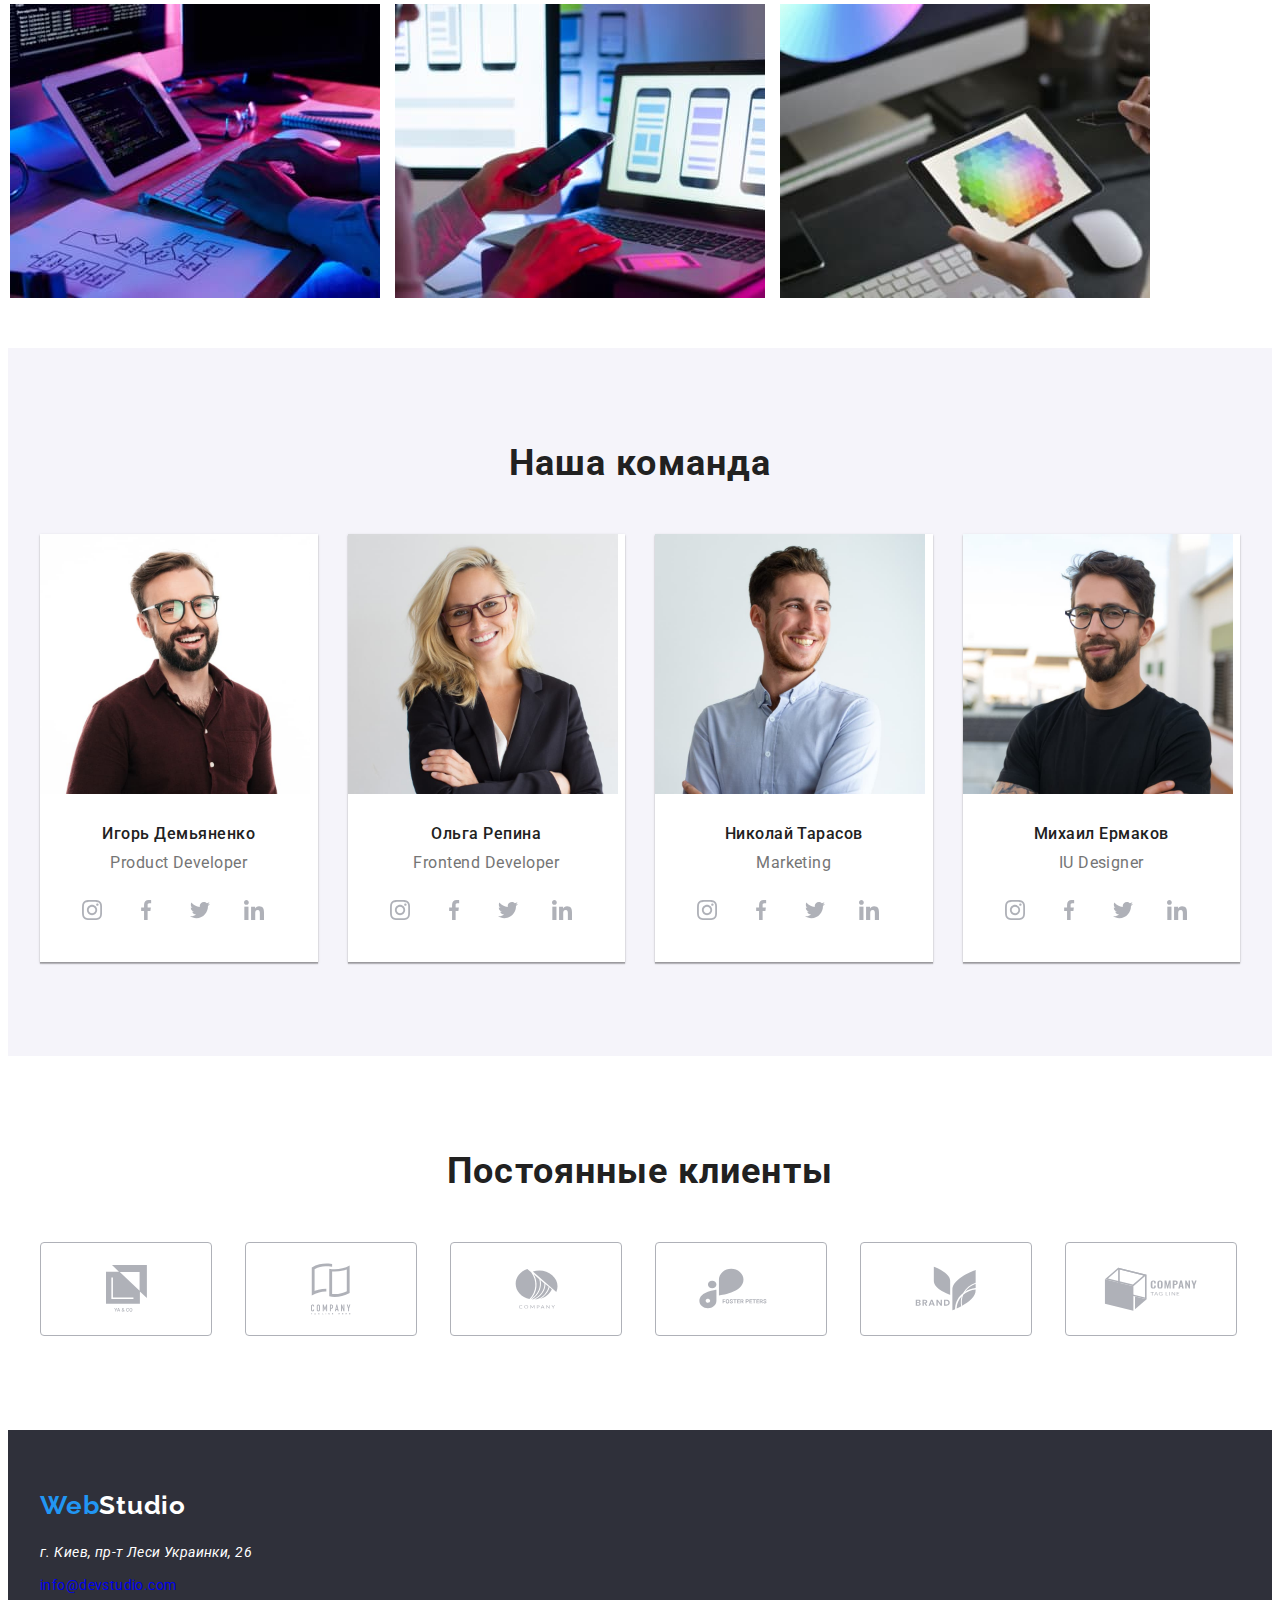
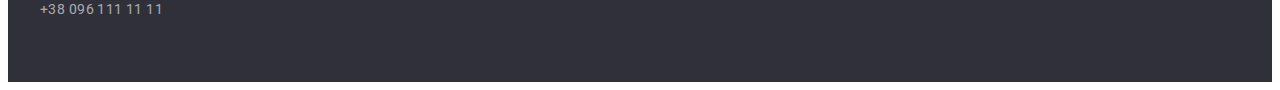
==== commit 71005a0a: "only-footer-and-header-pending" ====
--- a/index.html
+++ b/index.html
@@ -61,8 +61,14 @@
         <!-- ABOUT -->
         <section class="section">
             <div class="container">
-                <ul class="about-list">
+                <ul class="about-list list">
                     <li class="about-list-element">
+                        <div class="about-cards">
+                            <svg class="about-cards-icon">
+                                <use href="./images/sprite.svg#icon-antena"></use>
+                            </svg>
+                        </div>
+
                         <h3 class="about-paragraph">Внимание к деталям</h3>
                         <p class="about-description">
                             Идейные соображения, а также начало повседневной работы по
@@ -70,18 +76,33 @@
                         </p>
                     </li>
                     <li class="about-list-element">
+                        <div class="about-cards">
+                            <svg class="about-cards-icon">
+                                <use href="./images/sprite.svg#icon-clock"></use>
+                            </svg>
+                        </div>
                         <h3 class="about-paragraph">Пунктуальность</h3>
                         <p class="about-description">
                             Задача организации, в особенности же рамки и место обучения кадров влечет за собой.
                         </p>
                     </li>
                     <li class="about-list-element">
+                        <div class="about-cards">
+                            <svg class="about-cards-icon">
+                                <use href="./images/sprite.svg#icon-planning"></use>
+                            </svg>
+                        </div>
                         <h3 class="about-paragraph">Планирование</h3>
                         <p class="about-description">
                             Равным образом консультация с широким активом в значительной степени обуславливает.
                         </p>
                     </li>
                     <li class="about-list-element">
+                        <div class="about-cards">
+                            <svg class="about-cards-icon">
+                                <use href="./images/sprite.svg#icon-astronaut"></use>
+                            </svg>
+                        </div>
                         <h3 class="about-paragraph">Современные технологии</h3>
                         <p class="about-description">
                             Значимость этих проблем настолько очевидна, что реализация плановых заданий.
--- a/css/styles.css
+++ b/css/styles.css
@@ -233,7 +233,31 @@
   border: none;
 }
 /*==========END HERO========*/
-
+/*--OUR FEATURES--*/
+.about-cards {
+  display: flex;
+  justify-content: center;
+  align-items: center;
+  width: 270px;
+  height: 120px;
+  background-color: var(--widgets-link-background-color);
+  margin-bottom: var(--margin);
+}
+
+.about-cards-icon {
+  width: 70px;
+  height: 70px;
+}
+
+.advantages-text {
+  line-height: 1.71;
+  /* or 171% */
+
+  letter-spacing: 0.03em;
+
+  color: var(--secondary-text-color);
+}
+/*--OUR FEATURES--*/
 /*===========ABOUT==========*/
 .about-list {
   display: flex;
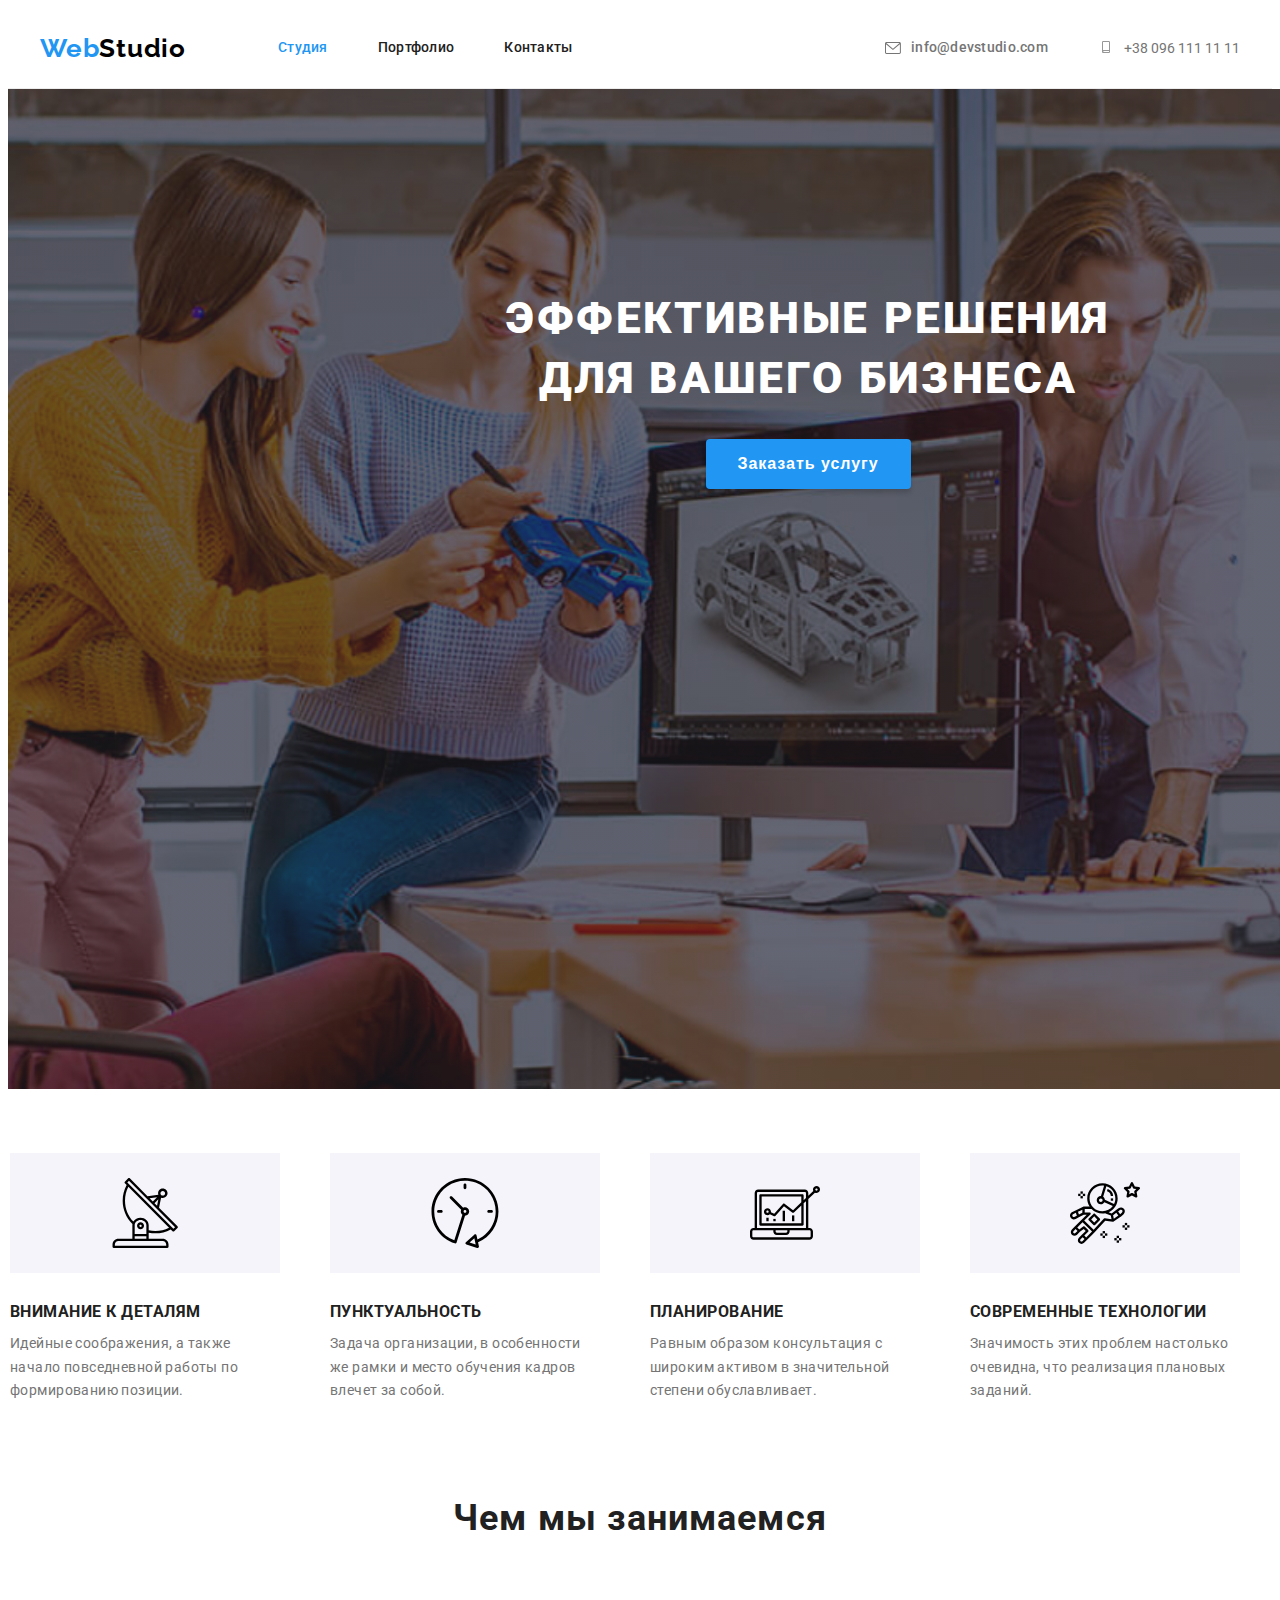
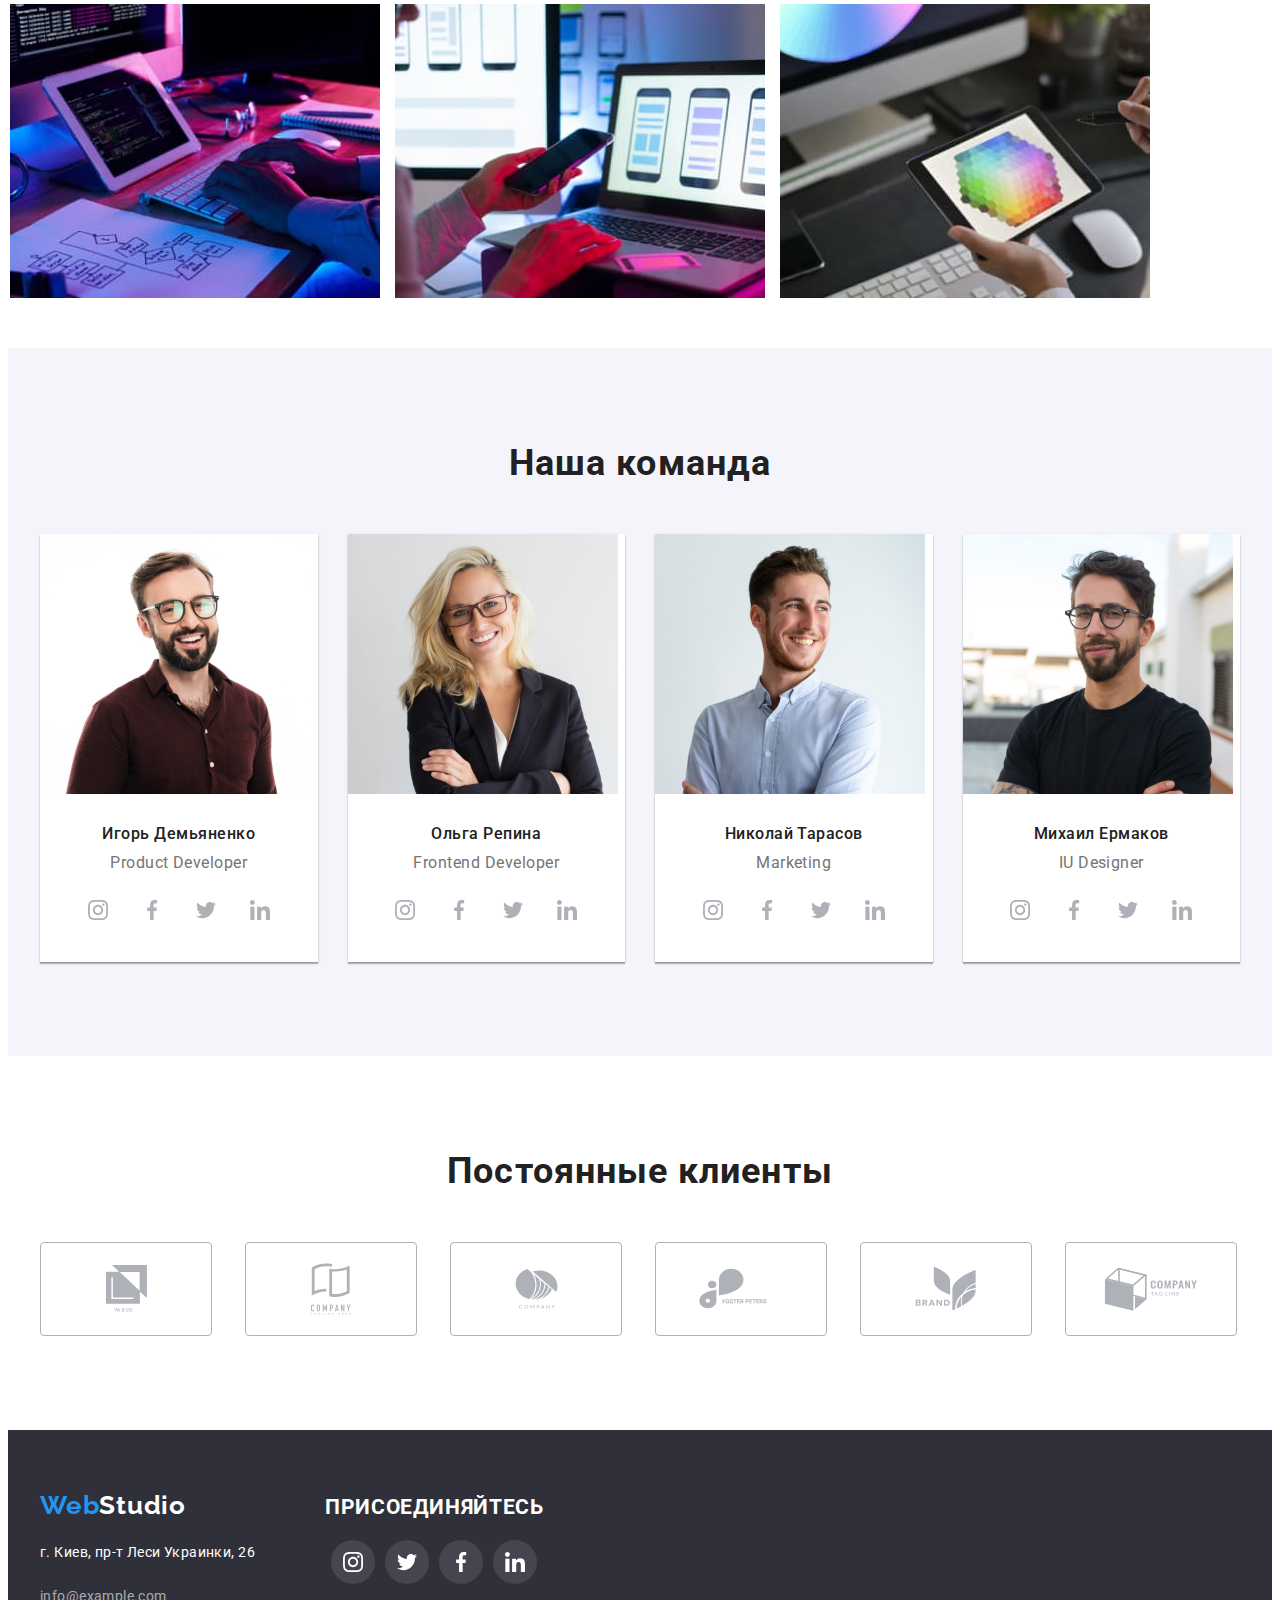
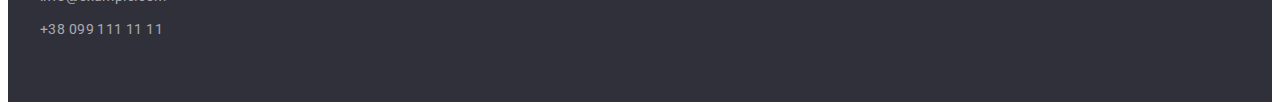
==== commit 4deb7ea3: "homework-04-final -ver-1.0" ====
--- a/index.html
+++ b/index.html
@@ -36,10 +36,16 @@
             </nav>
             <ul class="header-contacts list">
                 <li>
-                    <a class="mail-link link" href="mailto:info@devstudio.com">info@devstudio.com</a>
+                    <a class="mail-link link" href="mailto:info@devstudio.com">
+                        <svg class="menu-icon" width="16px" height="12px">
+                            <use href="./images/sprite.svg#icon-mail"></use>
+                        </svg>info@devstudio.com</a>
                 </li>
                 <li>
-                    <a class="tel-link link" href="tel:+380961111111">+38 096 111 11 11</a>
+                    <a class="tel-link link" href="tel:+380961111111">
+                        <svg class="menu-icon" width="16px" height="12px">
+                            <use href="./images/sprite.svg#icon-smartphone"></use>
+                        </svg>+38 096 111 11 11</a>
                 </li>
             </ul>
 
@@ -345,23 +351,60 @@
 
     <!--FOOTER-->
     <footer class="footer">
-        <div class="container">
-            <a class="logo-link link" href="./index.html"> Web<span class="logo-studio-footer">Studio</span></a>
-            <address>
-                <ul>
-                    <li class="adress-list-link margin-addres">
-                        <a class="adress-link link" href="https://goo.gl/maps/QvbrtsybP3qZeNid7" target="_blank"
-                            rel="noopener noreferrer">г. Киев, пр-т Леси Украинки, 26</a>
-                    </li>
-                    <li class="adress-link link mail">
-                        <a class="adress-list-link" href="mailto:info@devstudio.com">info@devstudio.com</a>
-                    </li>
-                    <li class="adress-list-link">
-                        <a class="adress-link link tel" href="tel:+380961111111">+38 096 111 11 11</a>
+        <div class="container position">
+            <div class="footer-contacts">
+                <a class="logo-link link" href="./">Web<span class="studio-footer">Studio</span></a>
+                <address class="adress-title">
+                    <ul class="adress-list list">
+                        <li class="adress-list-link">
+                            <a class="adress-link link" href="https://goo.gl/maps/qC3HTHTLp7hDpbV6A" target="_blank"
+                                rel="noopener noreferrer">г. Киев, пр-т Леси Украинки, 26</a>
+                        </li>
+                        <li class="adress-list-link">
+                            <a class="adress-link mail link" href="mailto:info@example.com">info@example.com</a>
+                        </li>
+                        <li class="adress-list-link">
+                            <a class="adress-link tel link" href="tel:+380991111111">+38 099 111 11 11</a>
+                        </li>
+                    </ul>
+                </address>
+            </div>
+            <div>
+                <h2 class="join-us">присоединяйтесь</h2>
+                <ul class="social-link-list list">
+                    <li class="social-link-item">
+                        <a href="" class="social-link">
+                            <svg class="social-link-icon f-link-color">
+                                <use href="./images/sprite.svg#icon-instagram"></use>
+                            </svg>
+                        </a>
+                    </li>
+                    <li class="social-link-item">
+                        <a href="" class="social-link">
+                            <svg class="social-link-icon f-link-color">
+                                <use href="./images/sprite.svg#icon-twitter"></use>
+                            </svg>
+                        </a>
+                    </li>
+                    <li class="social-link-item">
+                        <a href="" class="social-link">
+                            <svg class="social-link-icon f-link-color">
+                                <use href="./images/sprite.svg#icon-facebook"></use>
+                            </svg>
+                        </a>
+                    </li>
+                    <li class="social-link-item">
+                        <a href="" class="social-link">
+                            <svg class="social-link-icon f-link-color">
+                                <use href="./images/sprite.svg#icon-linkedin"></use>
+                            </svg>
+                        </a>
                     </li>
                 </ul>
-            </address>
+            </div>
         </div>
+
     </footer>
+    <!--END FOOTER-->
 
 </html>--- a/css/styles.css
+++ b/css/styles.css
@@ -178,6 +178,7 @@
 .mail-link:focus .menu-icon {
   fill: var(--accent-color);
 }
+
 /*=END-HEADER-CONTACTS=*/
 /*=====END HEADER=====*/
 /*=====HERO=====*/
@@ -240,7 +241,7 @@
   align-items: center;
   width: 270px;
   height: 120px;
-  background-color: var(--widgets-link-background-color);
+  background-color: var(--our-team-background);
   margin-bottom: var(--margin);
 }
 
@@ -264,15 +265,16 @@
   flex-wrap: wrap;
   margin-top: calc(-1 * var(--margin));
   margin-left: calc(-1 * var(--margin));
+  justify-content: space-between;
 }
 .about-list-element {
   /* width: 270px; */
   width: 270px;
 }
+
 .about-list-element {
   display: flex;
   flex-wrap: wrap;
-  justify-content: space-between;
 }
 .about-paragraph {
   font-weight: 700;
@@ -458,7 +460,7 @@
   display: flex;
   align-items: baseline;
 }
-.logo-studio-footer {
+.studio-footer {
   font-family: var(--secondary-font);
   font-weight: 700;
   font-size: 26px;
@@ -475,6 +477,7 @@
   line-height: 1.71;
   letter-spacing: 0.03em;
   color: var(--title-text-color);
+  font-style: normal;
 }
 .adress-link:hover,
 .adress-link:focus {
@@ -487,6 +490,44 @@
 .tel {
   color: var(--contacts-footer-color);
   font-style: normal;
+}
+.adress-link:hover,
+.adress-link:focus {
+  color: var(--accent-color);
+}
+
+.social-link-list {
+  justify-content: center;
+}
+
+.social-link {
+  background-color: var(--social-links-bg-f);
+}
+
+.social-link-icon.f-link-color {
+  fill: var(--title-text-color);
+}
+
+.position {
+  display: flex;
+  align-items: baseline;
+}
+
+.footer-contacts {
+  margin-right: 70px;
+}
+
+.join-us {
+  font-weight: 700;
+  line-height: 1.14;
+  letter-spacing: 0.03em;
+  text-transform: uppercase;
+  color: var(--title-text-color);
+  margin-bottom: 20px;
+}
+
+.social-link-item:not(:last-child) {
+  margin-right: 10px;
 }
 
 /*=========END FOOTER==========*/
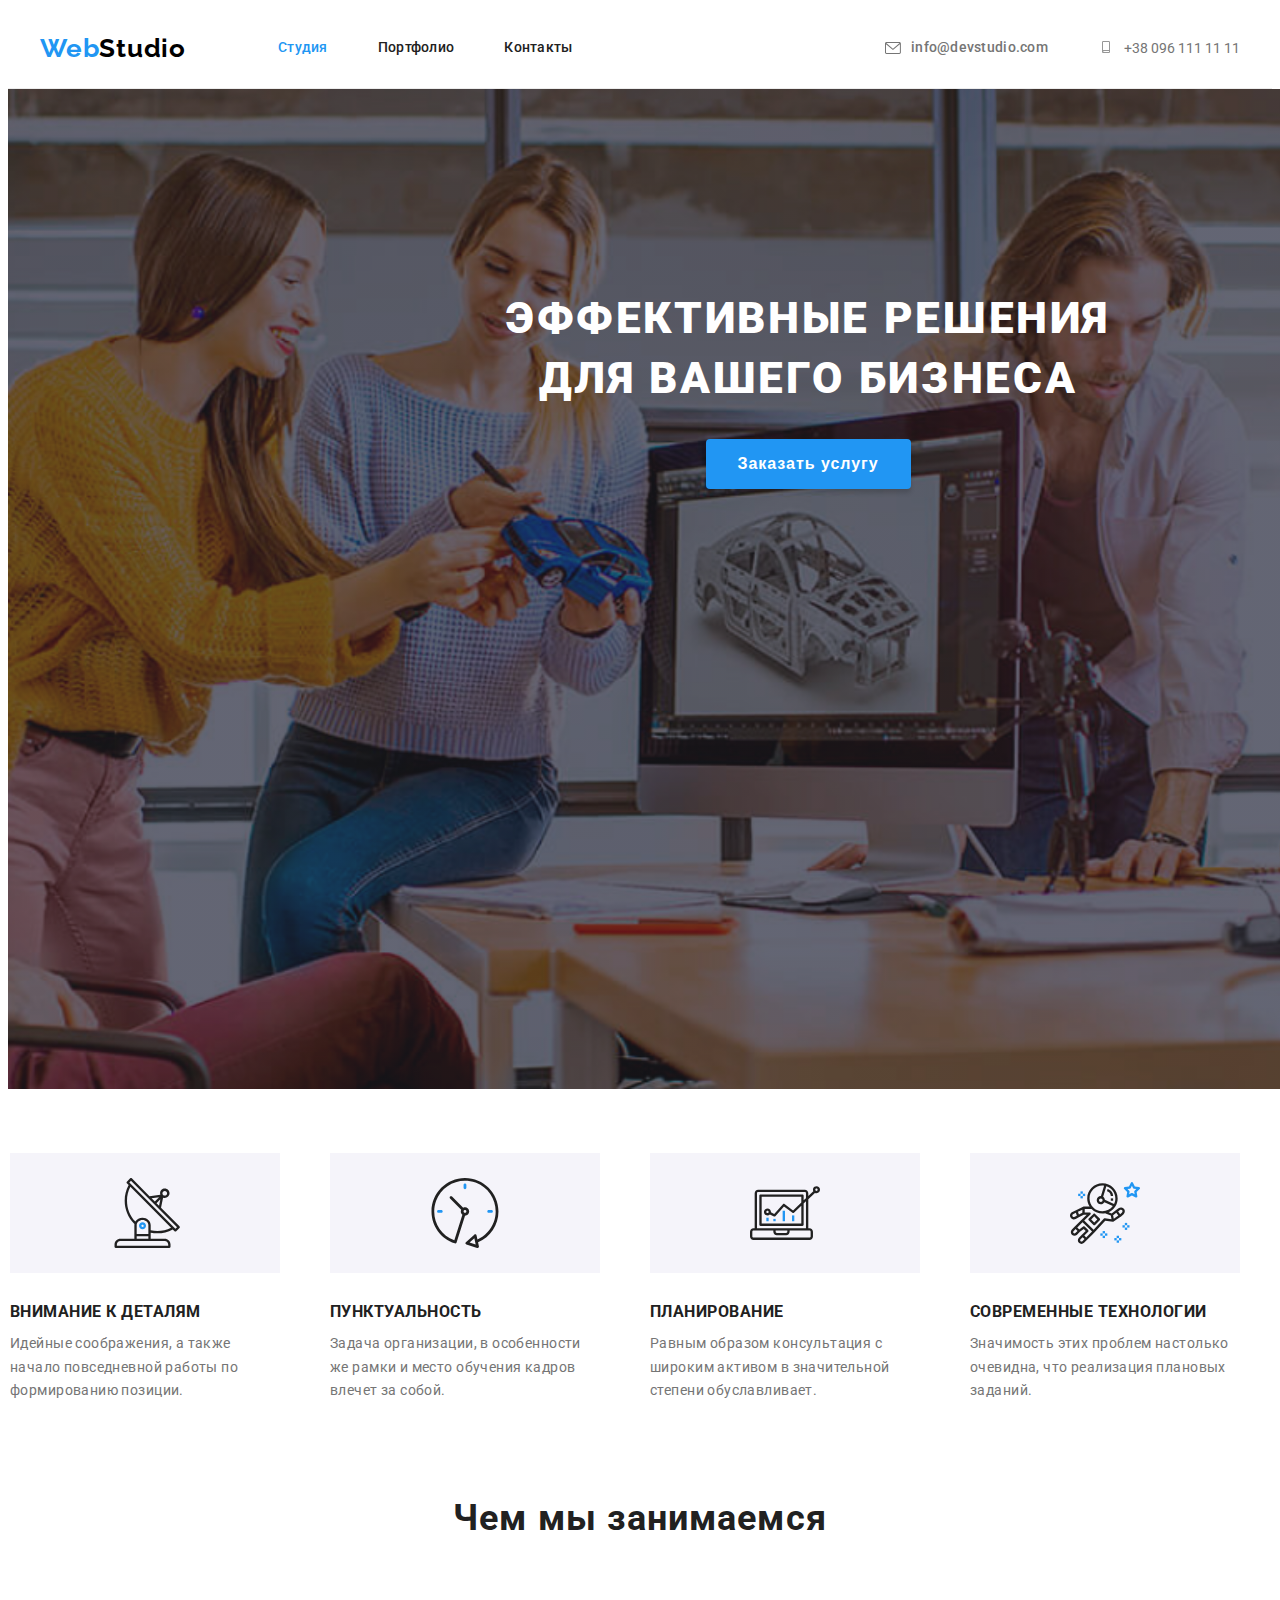
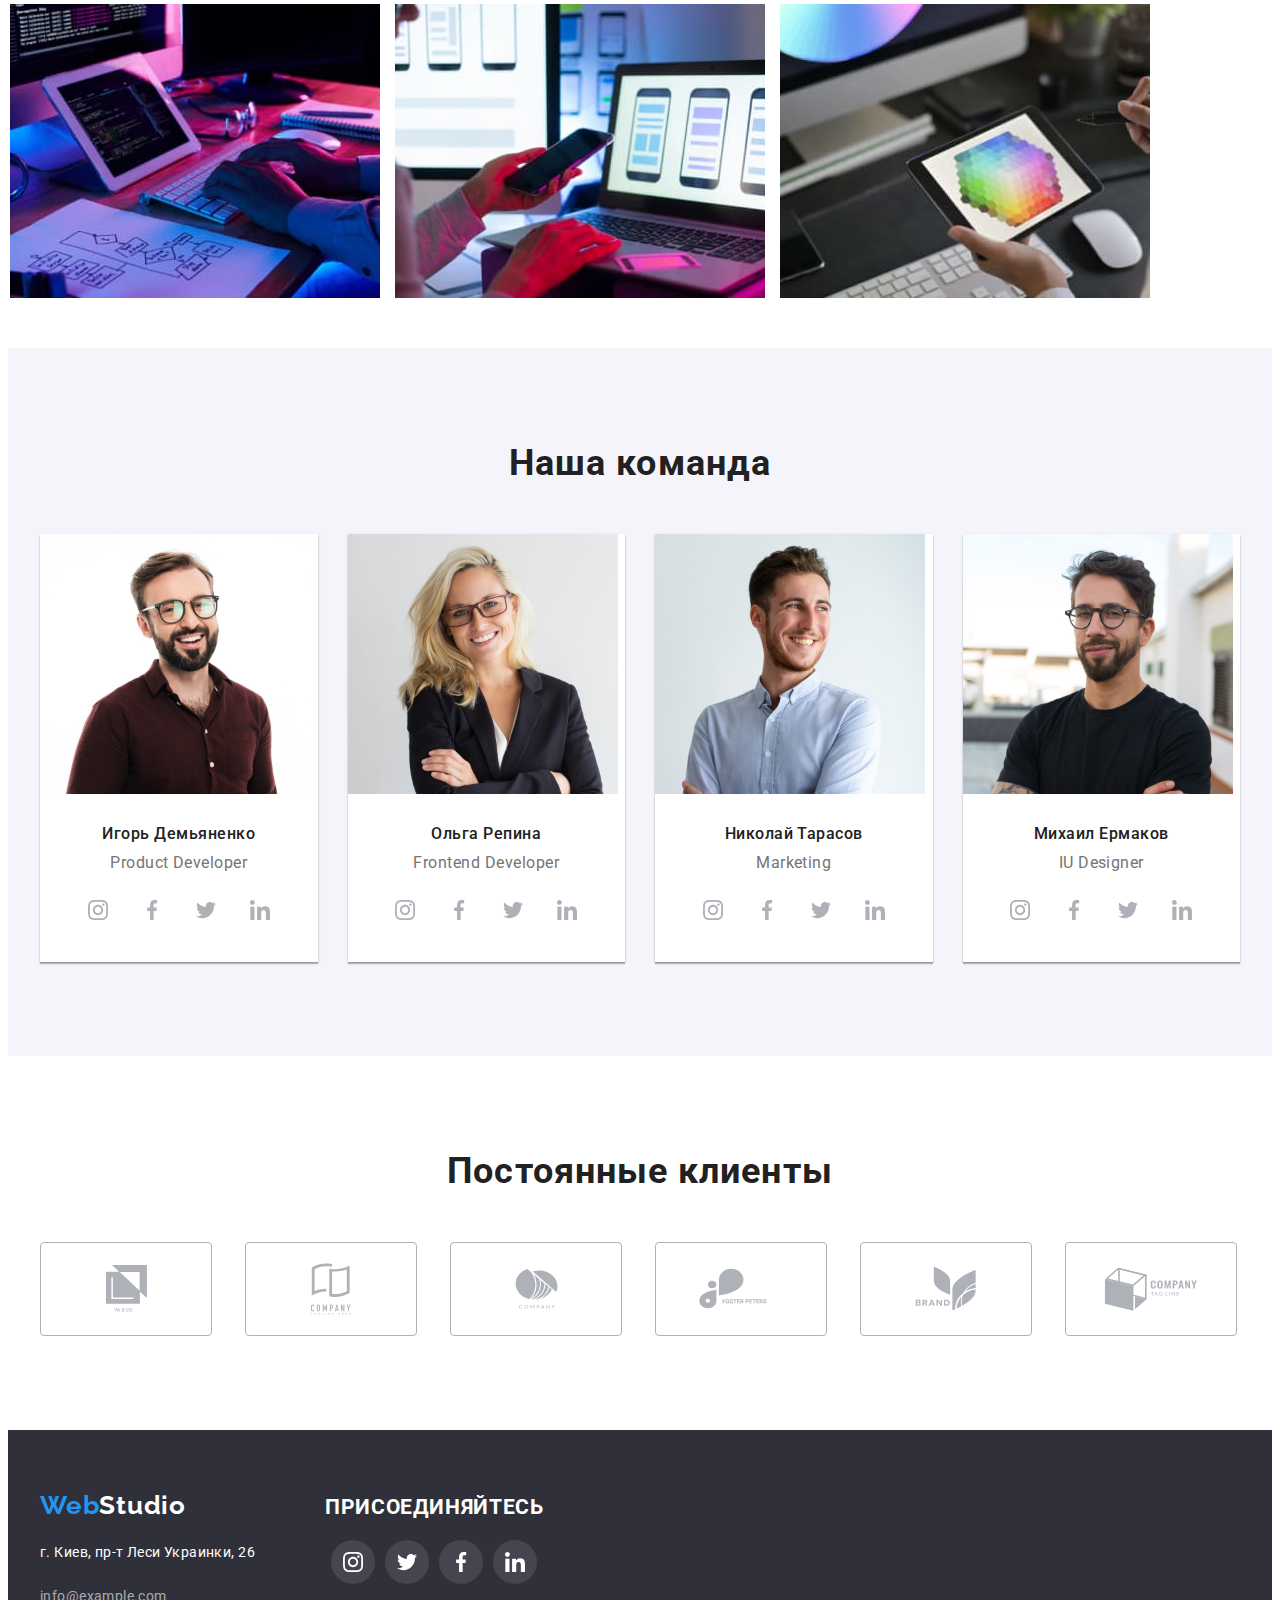
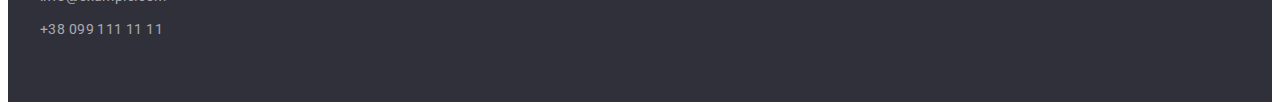
==== commit aedd4fec: "hw-04-v-1.2" ====
--- a/index.html
+++ b/index.html
@@ -63,8 +63,8 @@
                 <button class="modal-button" type="button">Заказать услугу</button>
             </div>
         </section>
-        <!--HERO-END-->
-        <!-- ABOUT -->
+        <!--END-HERO-->
+        <!--ABOUT-->
         <section class="section">
             <div class="container">
                 <ul class="about-list list">
@@ -106,7 +106,7 @@
                     <li class="about-list-element">
                         <div class="about-cards">
                             <svg class="about-cards-icon">
-                                <use href="./images/sprite.svg#icon-astronaut"></use>
+                                <use href="./images/sprite.svg#icon-space"></use>
                             </svg>
                         </div>
                         <h3 class="about-paragraph">Современные технологии</h3>
@@ -117,7 +117,7 @@
                 </ul>
             </div>
         </section>
-        <!-- ABOUT -->
+        <!--END ABOUT -->
         <!--WHAT WE DO-->
         <section>
             <h2 class="section what-we-do">Чем мы занимаемся</h2>
@@ -297,7 +297,7 @@
             </div>
         </section>
         <!--END OUR TEAM-->
-        <!--Our clients-->
+        <!--OUR CLIENTS-->
         <section class="section container">
             <h2 class="our-team-list">Постоянные клиенты</h2>
             <ul class="client-list list">
@@ -346,7 +346,7 @@
             </ul>
 
         </section>
-        <!--END Our clients-->
+        <!--END OUR CLIENTS-->
     </main>
 
     <!--FOOTER-->
@@ -374,28 +374,28 @@
                 <ul class="social-link-list list">
                     <li class="social-link-item">
                         <a href="" class="social-link">
-                            <svg class="social-link-icon f-link-color">
+                            <svg class="social-link-icon footer-icon-color">
                                 <use href="./images/sprite.svg#icon-instagram"></use>
                             </svg>
                         </a>
                     </li>
                     <li class="social-link-item">
                         <a href="" class="social-link">
-                            <svg class="social-link-icon f-link-color">
+                            <svg class="social-link-icon footer-icon-color">
                                 <use href="./images/sprite.svg#icon-twitter"></use>
                             </svg>
                         </a>
                     </li>
                     <li class="social-link-item">
                         <a href="" class="social-link">
-                            <svg class="social-link-icon f-link-color">
+                            <svg class="social-link-icon footer-icon-color">
                                 <use href="./images/sprite.svg#icon-facebook"></use>
                             </svg>
                         </a>
                     </li>
                     <li class="social-link-item">
                         <a href="" class="social-link">
-                            <svg class="social-link-icon f-link-color">
+                            <svg class="social-link-icon footer-icon-color">
                                 <use href="./images/sprite.svg#icon-linkedin"></use>
                             </svg>
                         </a>
--- a/css/styles.css
+++ b/css/styles.css
@@ -456,10 +456,6 @@
   padding-bottom: 60px;
   background-color: var(--background-grey-color);
 }
-.flex-position {
-  display: flex;
-  align-items: baseline;
-}
 .studio-footer {
   font-family: var(--secondary-font);
   font-weight: 700;
@@ -470,6 +466,10 @@
 }
 .adress-list-link:not(:last-child) {
   margin-bottom: 9px;
+  margin-top: 20px;
+}
+.footer-address {
+  font-style: inherit;
   margin-top: 20px;
 }
 
@@ -504,7 +504,7 @@
   background-color: var(--social-links-bg-f);
 }
 
-.social-link-icon.f-link-color {
+.social-link-icon.footer-icon-color {
   fill: var(--title-text-color);
 }
 
@@ -521,13 +521,9 @@
   font-weight: 700;
   line-height: 1.14;
   letter-spacing: 0.03em;
+  margin-bottom: 20px;
   text-transform: uppercase;
   color: var(--title-text-color);
-  margin-bottom: 20px;
-}
-
-.social-link-item:not(:last-child) {
-  margin-right: 10px;
 }
 
 /*=========END FOOTER==========*/
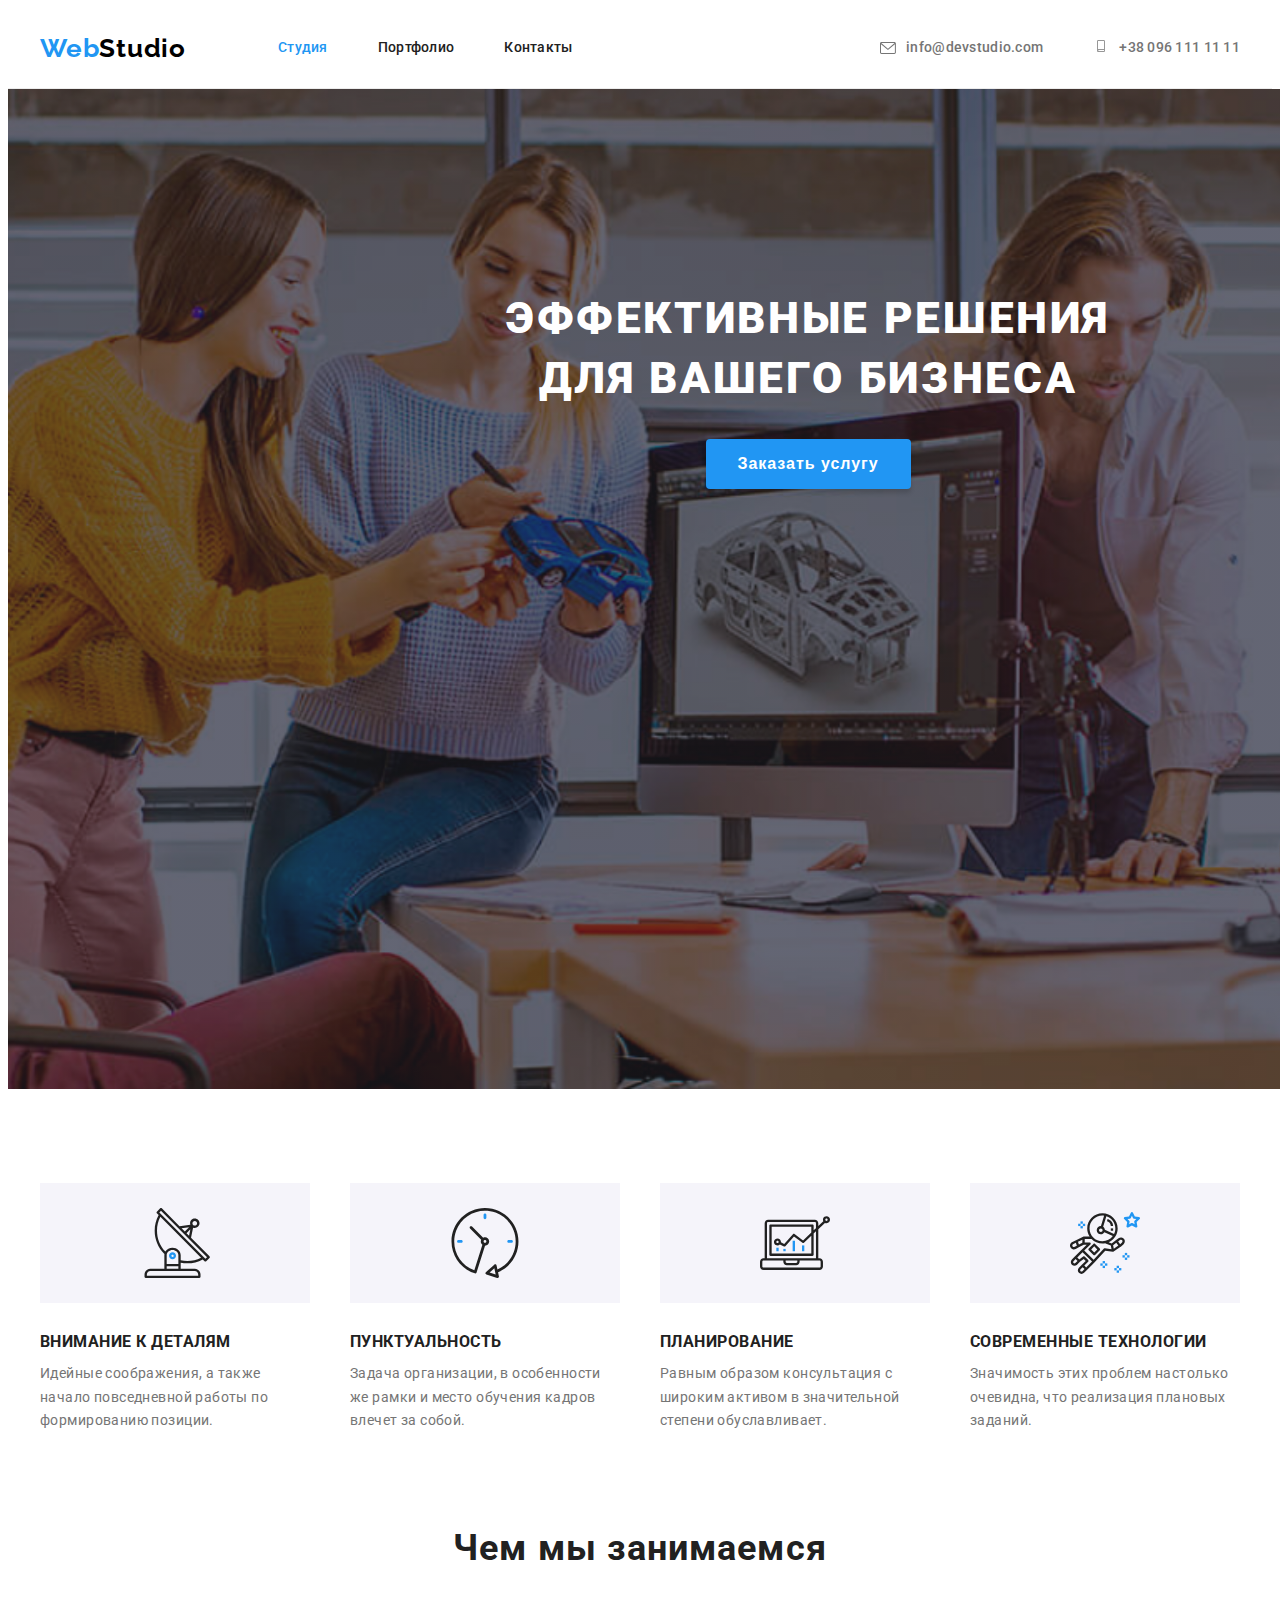
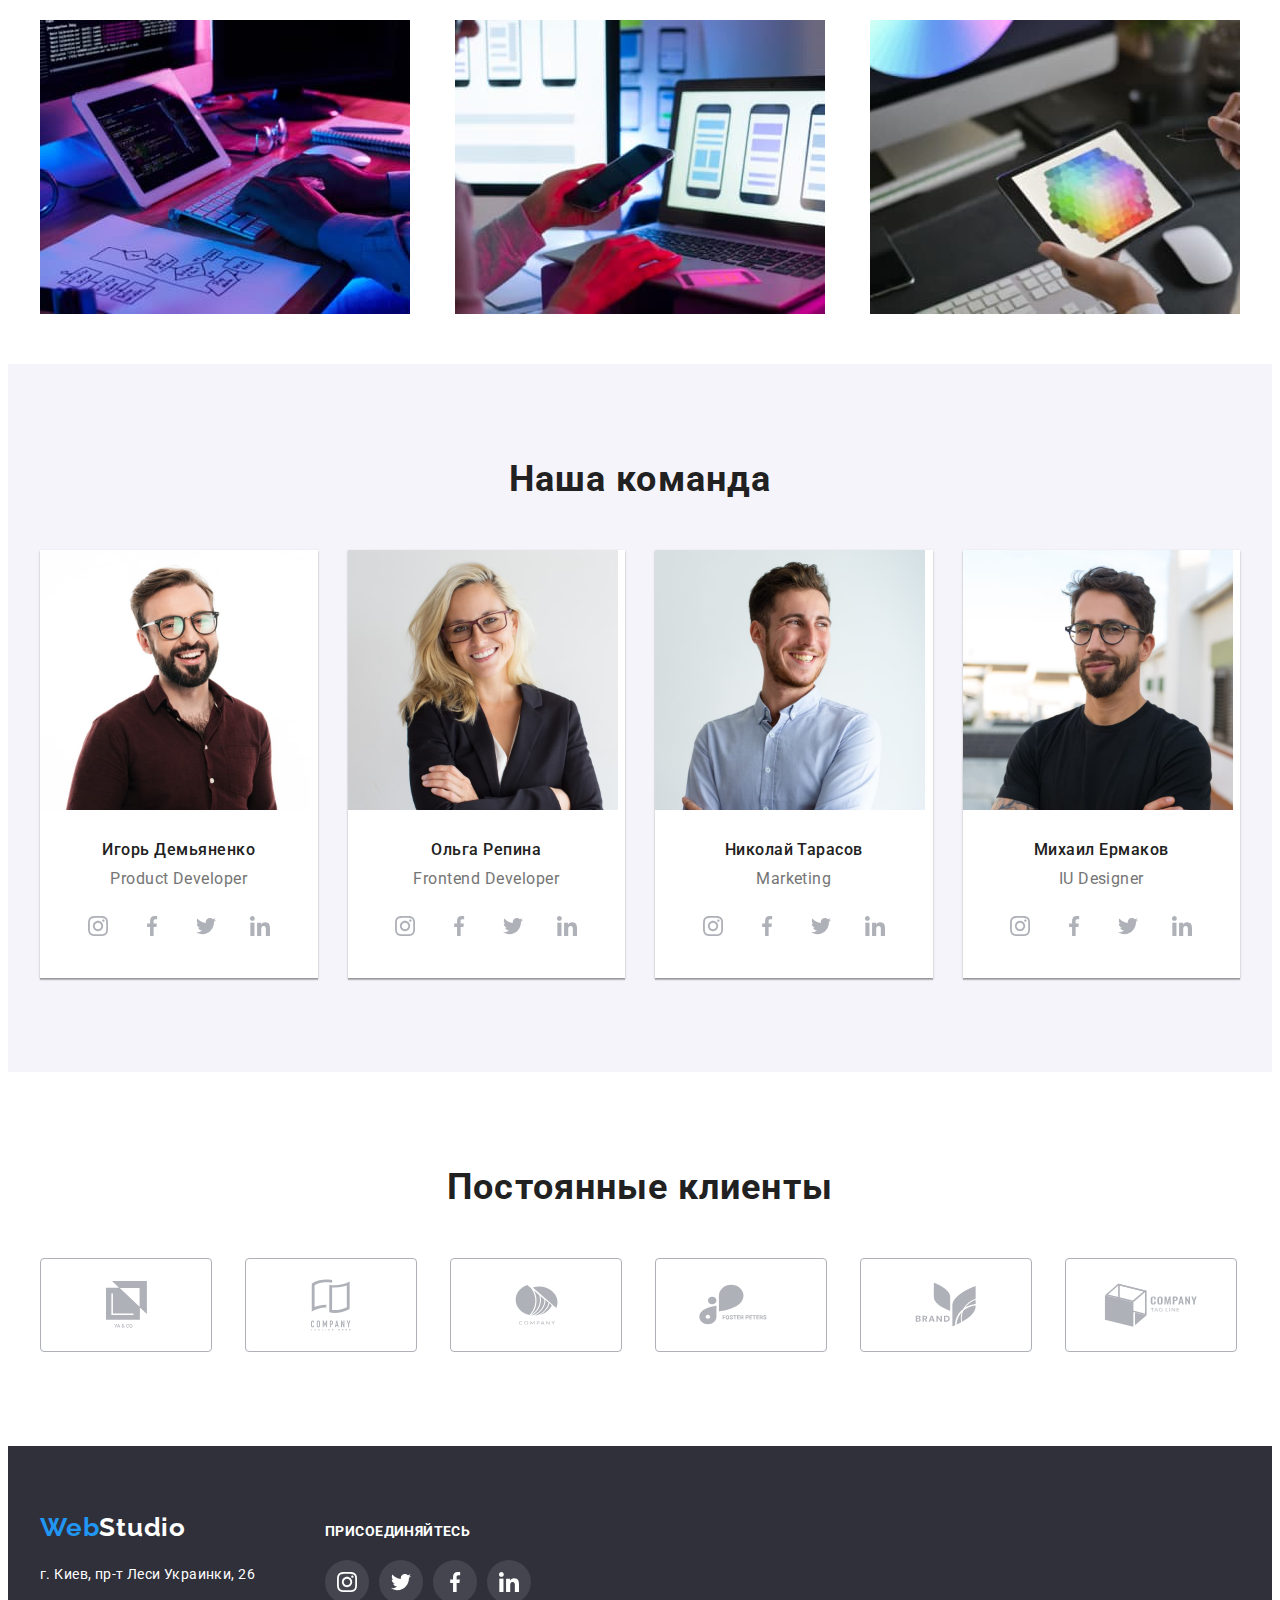
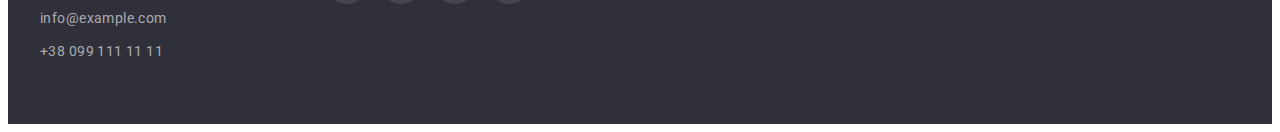
==== commit ed1b7e47: "final-ver-2.0" ====
--- a/index.html
+++ b/index.html
@@ -120,12 +120,12 @@
         <!--END ABOUT -->
         <!--WHAT WE DO-->
         <section>
-            <h2 class="section what-we-do">Чем мы занимаемся</h2>
+            <h2 class="section-wwd what-we-do">Чем мы занимаемся</h2>
             <div class="container">
                 <ul class="wwd-cotainer">
                     <li class="wwd-img">
                         <img src="./images/what-we-do/wwd-1.jpg" alt="клавиатура" width="370" height="294" />
-                    </li class="container-wwd-img">
+                    </li>
                     <li class="wwd-img">
                         <img src="./images/what-we-do/wwd-2.jpg" alt="ноутбук" width="370" height="294" />
                     </li>
@@ -215,8 +215,6 @@
                                 </li>
                             </ul>
                         </div>
-                    </li>
-
                     </li>
                     <li class="our-team-persons-wrapper">
                         <img src="./images/team/nikolay-tarasov-3.jpg" alt="Николай Тарасов" width="270" height="260" />
@@ -370,7 +368,7 @@
                 </address>
             </div>
             <div>
-                <h2 class="join-us">присоединяйтесь</h2>
+                <h4 class="join-us">присоединяйтесь</h4>
                 <ul class="social-link-list list">
                     <li class="social-link-item">
                         <a href="" class="social-link">
--- a/css/styles.css
+++ b/css/styles.css
@@ -24,6 +24,8 @@
   --social-links-bg-f: rgba(255, 255, 255, 0.1);
   --box-shadow: 0px 1px 3px rgba(0, 0, 0, 0.12), 0px 1px 1px rgba(0, 0, 0, 0.14),
     0px 2px 1px rgba(0, 0, 0, 0.2);
+  --portfolio-flex-element-shadow: 0px 1px 1px rgba(0, 0, 0, 0.12), 0px 4px 4px rgba(0, 0, 0, 0.06),
+    1px 4px 6px rgba(0, 0, 0, 0.16);
 }
 body {
   font-family: 'Roboto', sans-serif;
@@ -133,7 +135,7 @@
 }
 .menu-link,
 .mail-link,
-.tel-link-header {
+.tel-link {
   display: inline-block;
   padding-top: 32px;
   padding-bottom: 32px;
@@ -163,8 +165,8 @@
 .mail-link:focus {
   color: var(--accent-color);
 }
-.tel-link-header:hover,
-.tel-link-header:focus {
+.tel-link:hover,
+.tel-link:focus {
   color: var(--accent-color);
 }
 .menu-icon {
@@ -263,8 +265,8 @@
 .about-list {
   display: flex;
   flex-wrap: wrap;
-  margin-top: calc(-1 * var(--margin));
-  margin-left: calc(-1 * var(--margin));
+  /*  margin-top: calc(-1 * var(--margin));
+  margin-left: calc(-1 * var(--margin)); */
   justify-content: space-between;
 }
 .about-list-element {
@@ -291,6 +293,11 @@
 /*===========END ABOUT==========*/
 /*===========WHAT WE DO==========*/
 /*=========== END WHAT WE DO==========*/
+
+.section-wwd {
+  margin-bottom: 50px;
+}
+
 .what-we-do {
   padding-top: 0px;
 }
@@ -310,8 +317,9 @@
 .wwd-cotainer {
   display: flex;
   flex-wrap: wrap;
-  margin-top: calc(-1 * var(--margin));
-  margin-left: calc(-1 * var(--margin));
+  justify-content: space-between;
+  /* margin-top: calc(-1 * var(--margin));
+  margin-left: calc(-1 * var(--margin)); */
 }
 
 .wwd-img:not(:last-child) {
@@ -518,6 +526,7 @@
 }
 
 .join-us {
+  font-size: 14px;
   font-weight: 700;
   line-height: 1.14;
   letter-spacing: 0.03em;
@@ -570,10 +579,7 @@
   margin-top: calc(-1 * var(--margin));
   margin-left: calc(-1 * var(--margin));
 }
-.portfolio-flex-element:hover,
-.portfolio-flex-element:focus {
-  box-shadow: var(--box-shadow-pr);
-}
+
 .portfolio-flex-element {
   flex-basis: calc(100% / 3 - var(--margin));
   margin-top: var(--margin);
@@ -601,5 +607,13 @@
   letter-spacing: 0.03em;
   color: var(--grey-text-color);
 }
+.portfolio-flex-element:hover,
+.portfolio-flex-element:focus {
+  box-shadow: var(--portfolio-flex-element-shadow);
+}
+.projects-link,
+.projects-link:visited {
+  color: var(--primary-color);
+}
 /*===END PORTFOLIO MAIN SECTION===*/
 /*=========END PORTFOLIO PAGE=====*/
